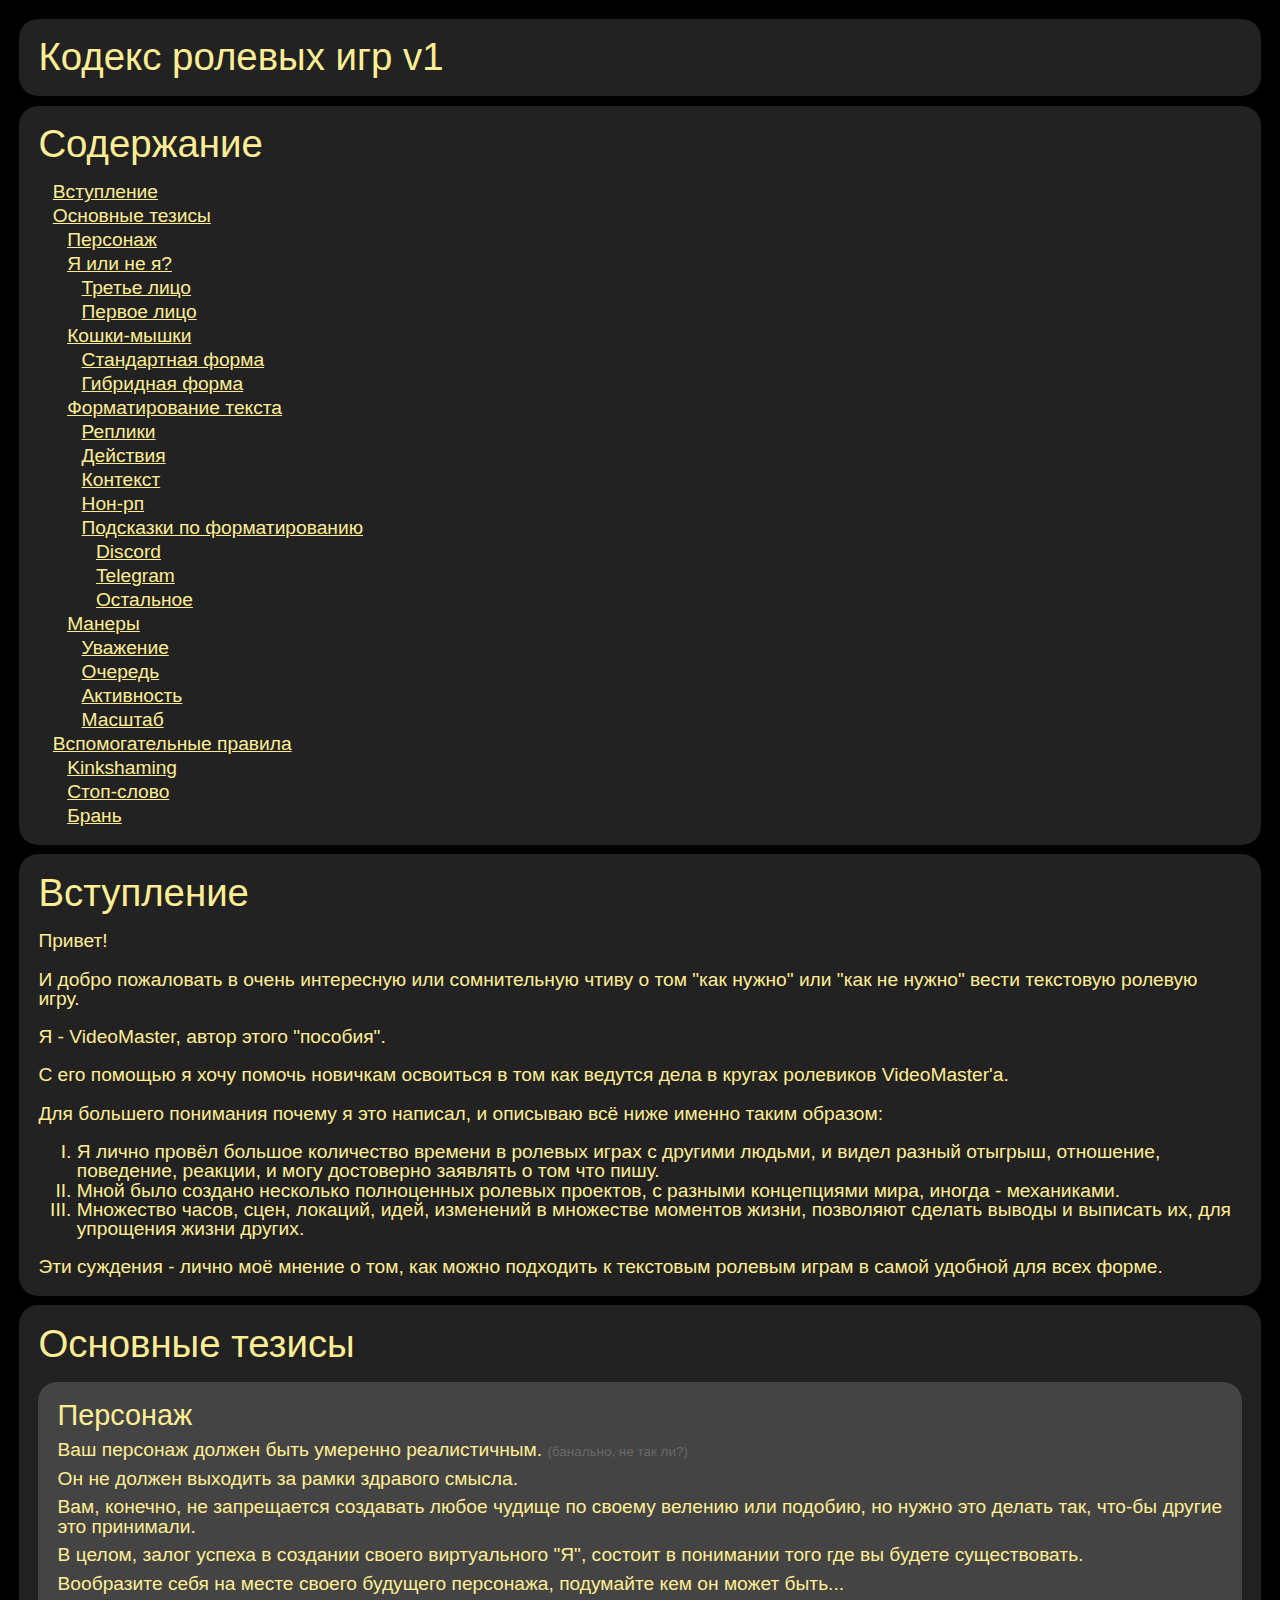
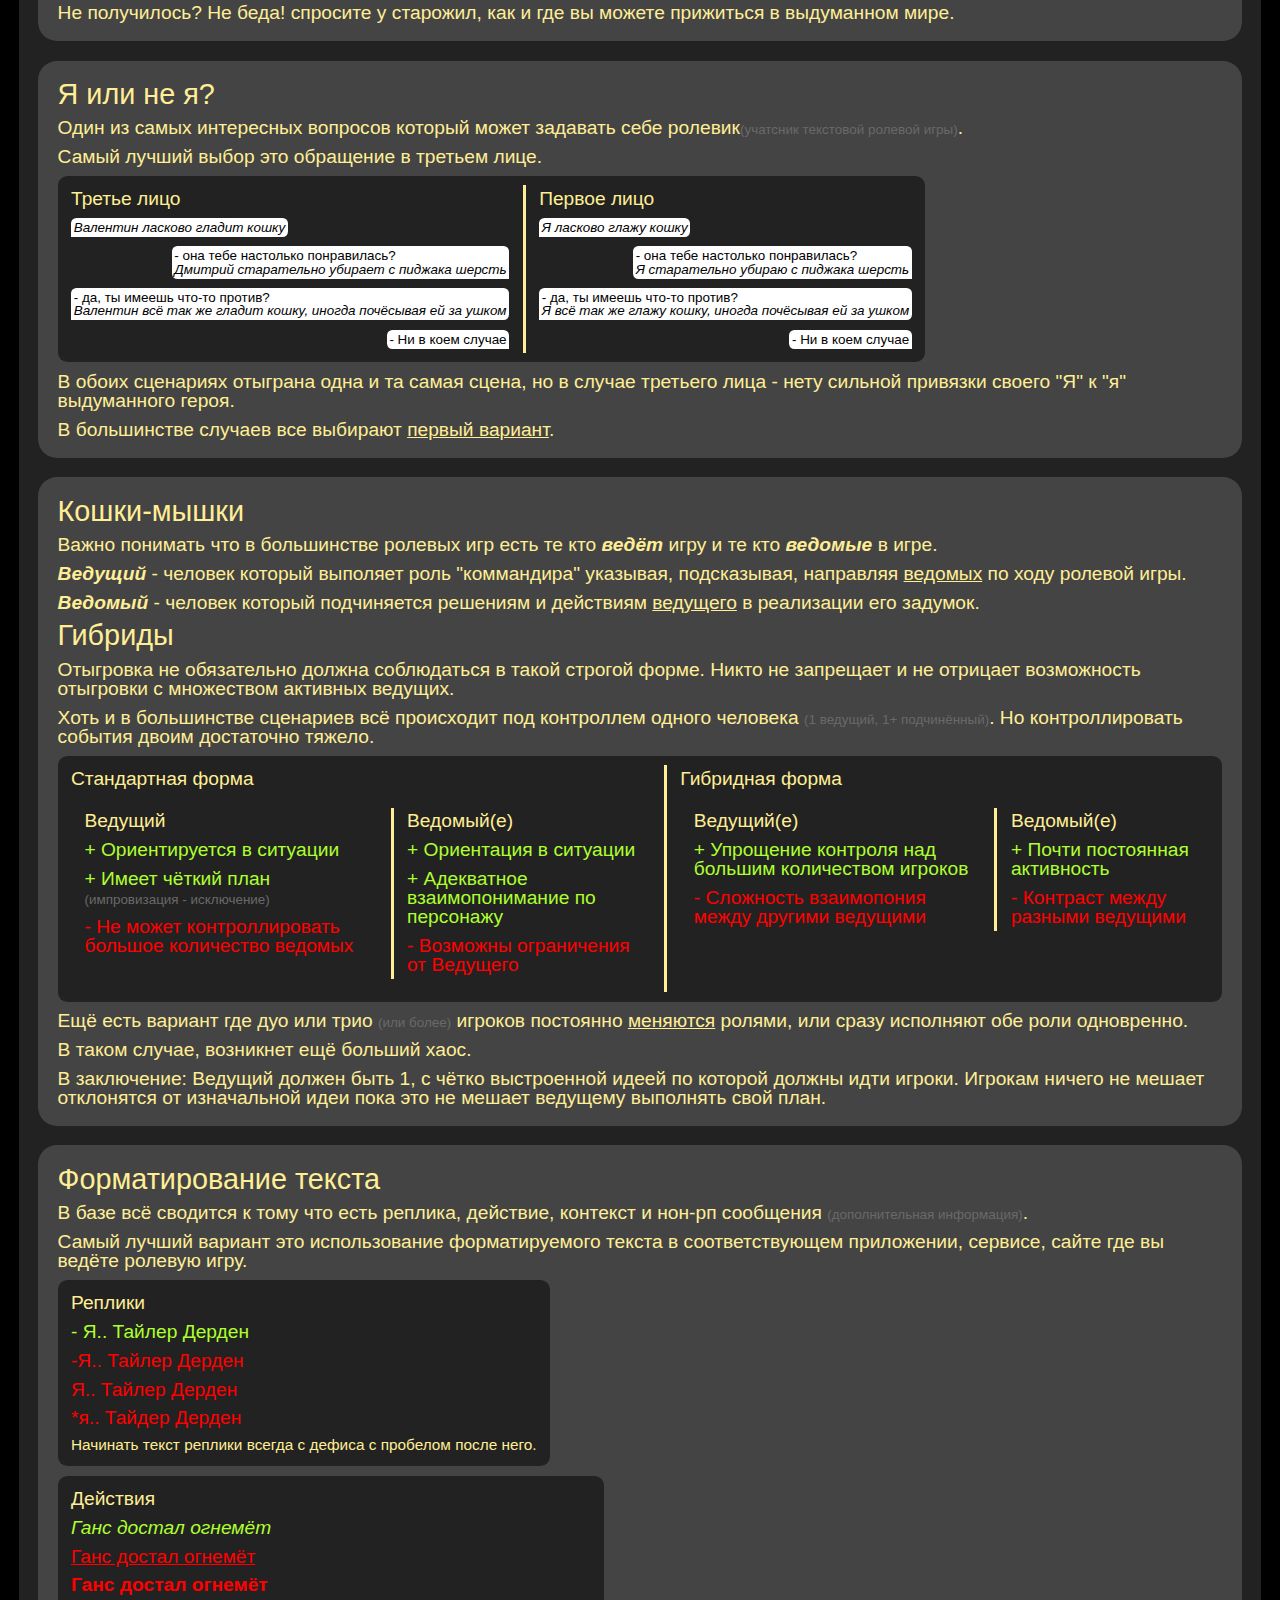
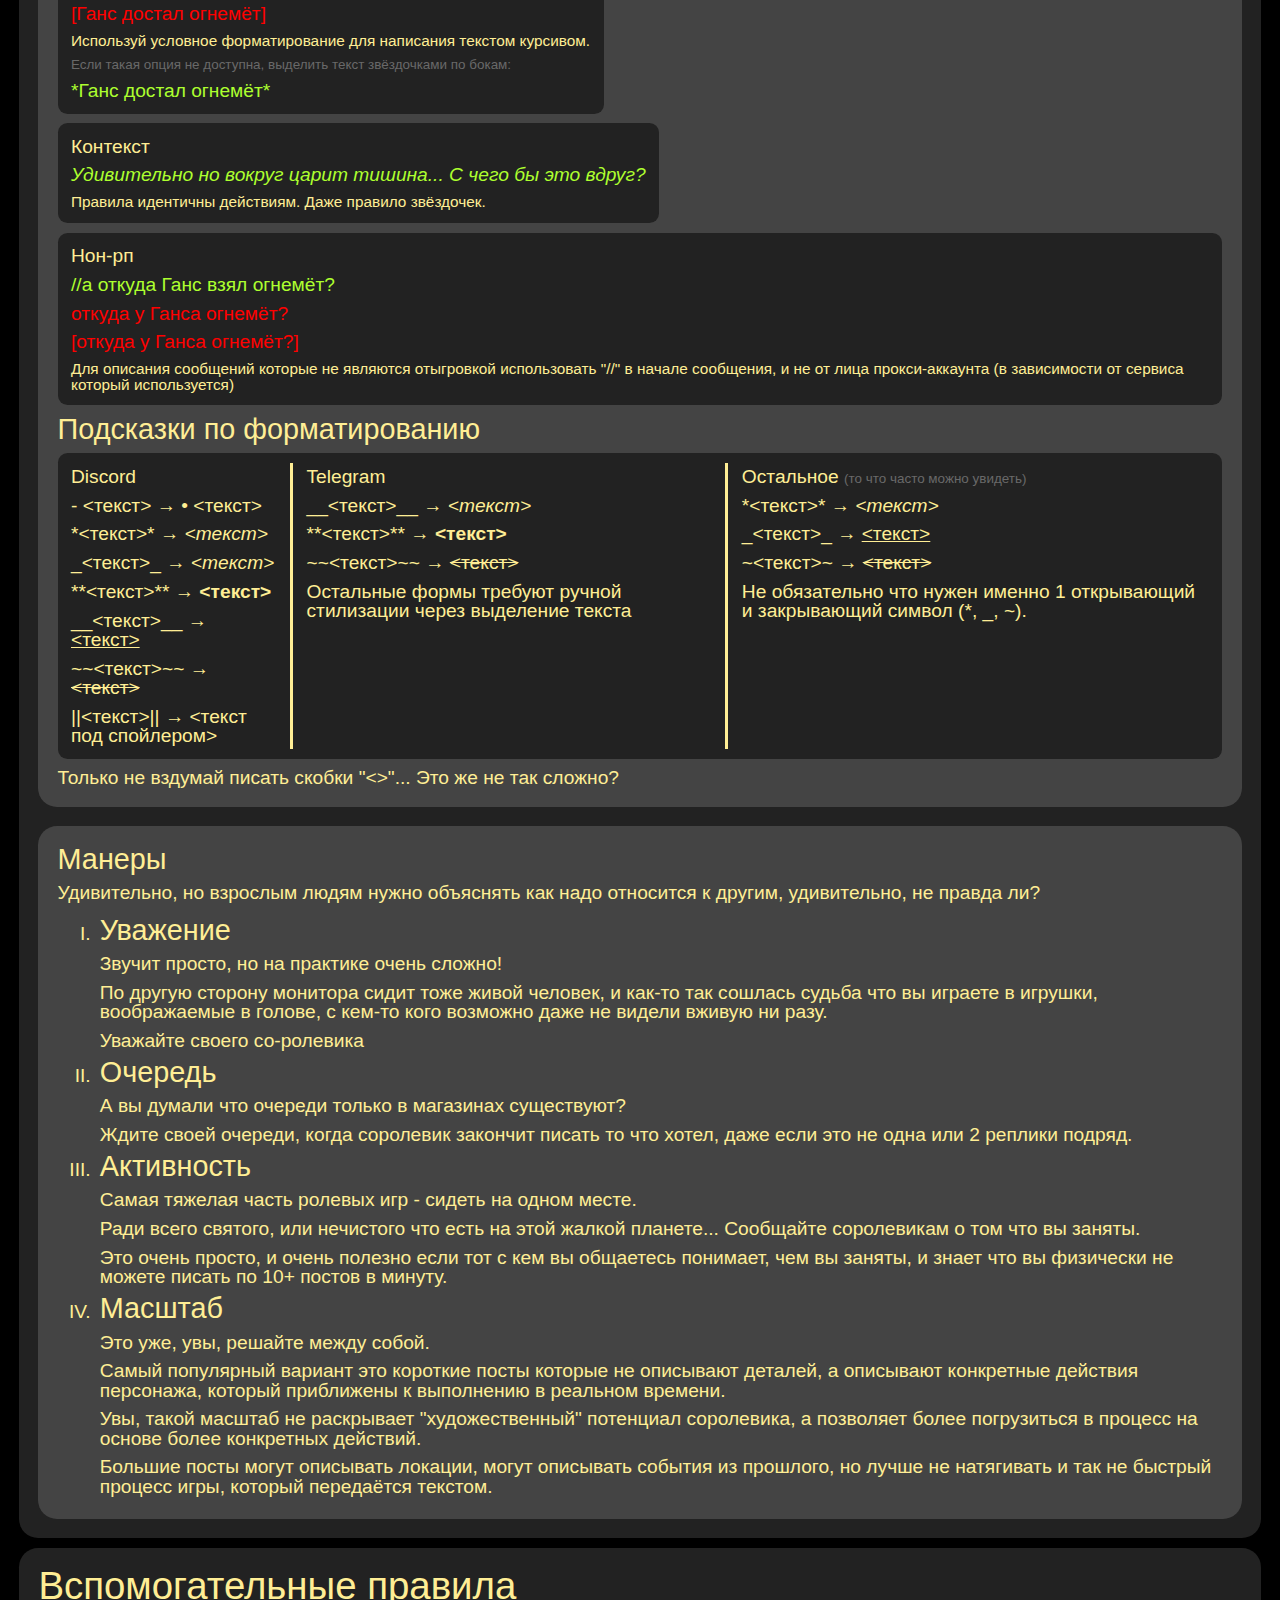
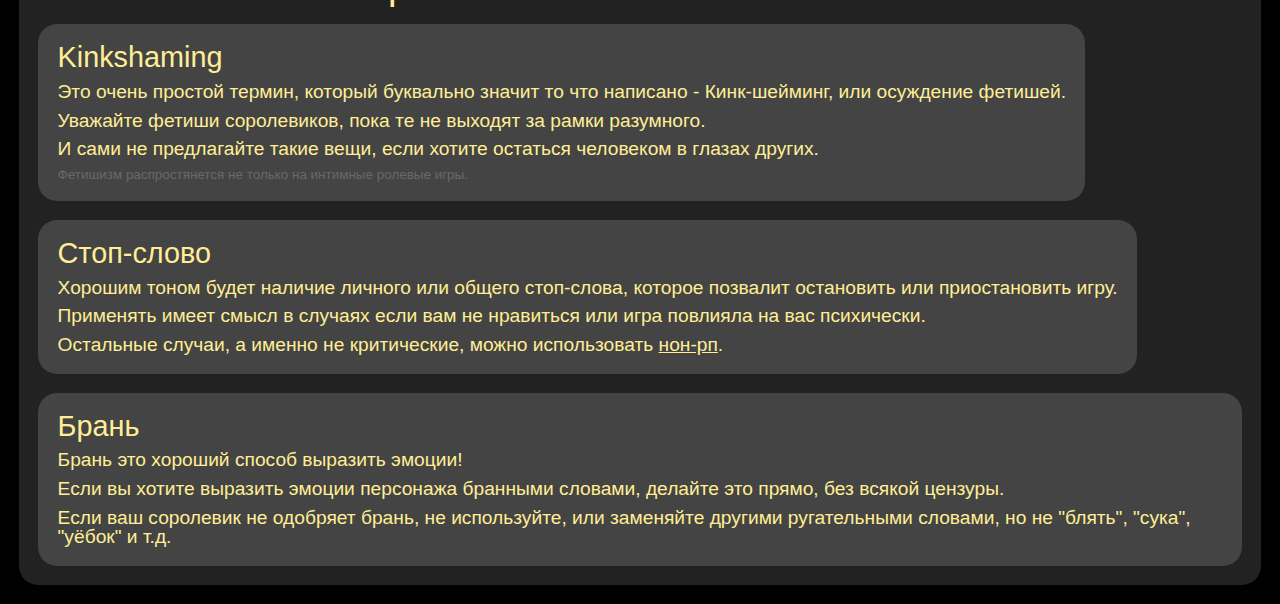
==== index.html @ e12f49da "lil" ====
<!DOCTYPE html>
<html lang="ru">

<head>
    <meta charset="UTF-8">
    <meta name="viewport" content="width=device-width, initial-scale=1.0">
    <title>Кодекс ролевика</title>
    <!-- nullify styles -->
    <style>
        html,
        body,
        div,
        span,
        applet,
        object,
        iframe,
        h1,
        h2,
        h3,
        h4,
        h5,
        h6,
        p,
        blockquote,
        pre,
        a,
        abbr,
        acronym,
        address,
        big,
        cite,
        code,
        del,
        dfn,
        em,
        img,
        ins,
        kbd,
        q,
        s,
        samp,
        small,
        strike,
        strong,
        sub,
        sup,
        tt,
        var,
        center,
        dl,
        dt,
        dd,
        ol,
        ul,
        li,
        fieldset,
        form,
        label,
        legend,
        table,
        caption,
        tbody,
        tfoot,
        thead,
        tr,
        th,
        td,
        article,
        aside,
        canvas,
        details,
        embed,
        figure,
        figcaption,
        footer,
        header,
        hgroup,
        menu,
        nav,
        output,
        ruby,
        section,
        summary,
        time,
        mark,
        audio,
        video {
            margin: 0;
            padding: 0;
            border: 0;
            font-size: 100%;
            font: inherit;
            vertical-align: baseline;
            scroll-margin-top: 1em;
        }

        article,
        aside,
        details,
        figcaption,
        figure,
        footer,
        header,
        hgroup,
        menu,
        nav,
        section {
            display: block;
        }

        html {
            height: 100%;
        }

        body {
            line-height: 1;
        }

        ol,
        ul {
            list-style: none;
        }

        blockquote,
        q {
            quotes: none;
        }

        blockquote:before,
        blockquote:after,
        q:before,
        q:after {
            content: '';
            content: none;
        }

        table {
            border-collapse: collapse;
            border-spacing: 0;
        }
    </style>

    <!-- main style -->
    <style>
        html {
            font-family: Arial, Helvetica, sans-serif;
            font-size: 1.2em;

            --color1: #000;
            --color2: #222;
            --color3: #444;

            --font-color: #ffee95;
            --font-hover: #f68b00;

            scroll-behavior: smooth;
        }

        body {
            display: flex;
            align-items: center;
            justify-content: center;
            flex-direction: column;

            background-color: var(--color1);
            color: var(--font-color);
            padding: 1em;
        }

        a {
            color: var(--font-color);
            transition: 0.1s;
            cursor: pointer;
            text-decoration: underline;
            width: fit-content;
        }

        a:hover {
            color: var(--font-hover);
            ;
        }

        h1 {
            font-size: 2em;
        }

        h2 {
            font-size: 1.5em;
        }

        .container {
            display: flex;
            flex-direction: column;
            gap: 0.5em;
        }

        .container>* {
            background-color: var(--color2);
            border-radius: 1em;
            padding: 1em;

            display: flex;
            flex-direction: column;
            gap: 1em;
        }

        .special-container {
            background-color: var(--color3);
            border-radius: 1em;
            padding: 1em;
            width: fit-content;

            display: flex;
            flex-direction: column;
            gap: 0.5em;
        }

        st {
            color: #696969;
            font-size: 0.7em;
        }

        .compare {
            display: flex;
            flex-direction: row;
            gap: 0.5em;

            background-color: var(--color2);
            padding: 0.5em;

            width: fit-content;
            border-radius: 0.5em;
        }

        .compare .splitter {
            background-color: #ffee95;
            min-width: 3px;
            flex: 1;
        }

        .compare .compare-block {
            display: flex;
            flex-direction: column;
            gap: 0.5em;
            padding: 0.2em;
            border-radius: 0.2em;
        }

        .scroll-target {
            animation: ping 1s forwards;
        }

        @keyframes ping {
            0% {
                outline: solid 2px transparent;
            }

            25% {
                outline: solid 2px var(--font-hover);
            }

            50% {
                outline: solid 2px transparent;
            }

            75% {
                outline: solid 2px var(--font-hover);
            }

            100% {
                outline: solid 2px transparent;
            }
        }

        .p {
            color: greenyellow;
        }

        .n {
            color: red;
        }

        .contained {
            display: flex;
            flex-direction: column;
            gap: 0.25em;
            padding-left: 0.75em;
        }
    </style>
    <script>
        function elemScroll(elemID) {
            const targetElement = document.querySelector("#" + elemID);

            if (!targetElement) {
                console.error("Элемент с ID " + elemID + " не найден.");
                return;
            }

            const rect = targetElement.getBoundingClientRect();
            const isInViewport = rect.top >= 0 && rect.left >= 0 && rect.bottom <= (window.innerHeight || document.documentElement.clientHeight) && rect.right <= (window.innerWidth || document.documentElement.clientWidth);

            if (!isInViewport) {
                targetElement.scrollIntoView({ behavior: "smooth", block: "start" });
            } else {
                targetElement.classList.add("scroll-target");
                setTimeout(() => {
                    targetElement.classList.remove("scroll-target");
                }, 1000);
            }

            let isScrolling;
            const onScroll = () => {
                clearTimeout(isScrolling);

                isScrolling = setTimeout(() => {
                    window.removeEventListener("scroll", onScroll);
                    targetElement.classList.add("scroll-target");

                    setTimeout(() => {
                        targetElement.classList.remove("scroll-target");
                    }, 1000);
                }, 150);
            };

            window.addEventListener("scroll", onScroll);
        }
    </script>
</head>

<body>
    <div class="container">
        <div>
            <h1>Кодекс ролевых игр v1</h1>
        </div>
        <div>
            <h1>Содержание</h1>
            <div class="contained">
                <a onclick="elemScroll('intro')">Вступление</a>
                <a onclick="elemScroll('main-thesises')">Основные тезисы</a>
                <div class="contained">
                    <a onclick="elemScroll('character')">Персонаж</a>
                    <a onclick="elemScroll('acting-person')">Я или не я?</a>
                    <div class="contained">
                        <a onclick="elemScroll('third-person')">Третье лицо</a>
                        <a onclick="elemScroll('first-person')">Первое лицо</a>
                    </div>
                    <a onclick="elemScroll('tom-n-jerry')">Кошки-мышки</a>
                    <div class="contained">
                        <a onclick="elemScroll('standart-storytelling')">Стандартная форма</a>
                        <a onclick="elemScroll('hybrid-storytelling')">Гибридная форма</a>
                    </div>
                    <a onclick="elemScroll('text-formatting')">Форматирование текста</a>
                    <div class="contained">
                        <a onclick="elemScroll('lines')">Реплики</a>
                        <a onclick="elemScroll('actions')">Действия</a>
                        <a onclick="elemScroll('context')">Контекст</a>
                        <a onclick="elemScroll('non-rp')">Нон-рп</a>
                        <a onclick="elemScroll('format-guide')">Подсказки по форматированию</a>
                        <div class="contained">
                            <a onclick="elemScroll('Discord')">Discord</a>
                            <a onclick="elemScroll('Telegram')">Telegram</a>
                            <a onclick="elemScroll('other')">Остальное</a>
                        </div>
                    </div>
                    <a onclick="elemScroll('manners')">Манеры</a>
                    <div class="contained">
                        <a onclick="elemScroll('respect')">Уважение</a>
                        <a onclick="elemScroll('queue')">Очередь</a>
                        <a onclick="elemScroll('activity')">Активность</a>
                        <a onclick="elemScroll('psize')">Масштаб</a>
                    </div>
                </div>
                <a onclick="elemScroll('additional-thesises')">Вспомогательные правила</a>
                <div class="contained">
                    <a onclick="elemScroll('kinkshaming')">Kinkshaming</a>
                    <a onclick="elemScroll('stopword')">Стоп-слово</a>
                    <a onclick="elemScroll('swearing')">Брань</a>
                </div>
            </div>
        </div>
        <div id="intro">
            <h1>Вступление</h1>
            <p>Привет!</p>
            <p>И добро пожаловать в очень интересную или сомнительную чтиву о том "как нужно" или "как не нужно" вести
                текстовую ролевую игру.</p>
            <p>Я - VideoMaster, автор этого "пособия".</p>
            <p>С его помощью я хочу помочь новичкам освоиться в том как ведутся дела в кругах ролевиков VideoMaster'а.
            </p>
            <p>Для большего понимания почему я это написал, и описываю всё ниже именно таким образом: </p>
            <ol style="list-style:upper-roman; padding-left: 2em;">
                <li>Я лично провёл большое количество времени в ролевых играх с другими людьми, и видел разный отыгрыш,
                    отношение, поведение, реакции, и могу достоверно заявлять о том что пишу.</li>
                <li>Мной было создано несколько полноценных ролевых проектов, с разными концепциями мира, иногда -
                    механиками.</li>
                <li>Множество часов, сцен, локаций, идей, изменений в множестве моментов жизни, позволяют сделать выводы
                    и выписать их, для упрощения жизни других.</li>
            </ol>
            <p>Эти суждения - лично моё мнение о том, как можно подходить к текстовым ролевым играм в самой удобной для
                всех форме.</p>
        </div>
        <div id="main-thesises">
            <h1>Основные тезисы</h1>
            <div class="special-container" id="character">
                <h2>Персонаж</h2>
                <p>Ваш персонаж должен быть умеренно реалистичным. <st>(банально, не так ли?)</st>
                </p>
                <p>Он не должен выходить за рамки здравого смысла.</p>
                <p>Вам, конечно, не запрещается создавать любое чудище по своему велению или подобию, но нужно это
                    делать так, что-бы другие это принимали.</p>
                <p>В целом, залог успеха в создании своего виртуального "Я", состоит в понимании того где вы будете
                    существовать.</p>
                <p>Вообразите себя на месте своего будущего персонажа, подумайте кем он может быть...</p>
                <p>Не получилось? Не беда! спросите у старожил, как и где вы можете прижиться в выдуманном мире.</p>
            </div>
            <div class="special-container" id="acting-person">
                <h2>Я или не я?</h2>
                <p>Один из самых интересных вопросов который может задавать себе ролевик<st>(учатсник текстовой ролевой
                        игры)</st>.</p>
                <p>Самый лучший выбор это обращение в третьем лице.</p>
                <div class="compare">
                    <div class="compare-block" id="third-person">
                        <div>Третье лицо</div>
                        <div class="list">
                            <div class="first"><i>Валентин ласково гладит кошку</i></div>
                            <div class="second">- она тебе настолько понравилась?<br><i>Дмитрий старательно убирает с
                                    пиджака шерсть</i></div>
                            <div class="first">- да, ты имеешь что-то против?<br><i>Валентин всё так же гладит кошку,
                                    иногда почёсывая ей за ушком</i></div>
                            <div class="second">- Ни в коем случае</div>
                        </div>
                    </div>
                    <div class="splitter"></div>
                    <div class="compare-block" id="first-person">
                        <div>Первое лицо</div>
                        <div class="list">
                            <div class="first"><i>Я ласково глажу кошку</i></div>
                            <div class="second">- она тебе настолько понравилась?<br><i>Я старательно убираю с пиджака
                                    шерсть</i></div>
                            <div class="first">- да, ты имеешь что-то против?<br><i>Я всё так же глажу кошку, иногда
                                    почёсывая ей за ушком</i></div>
                            <div class="second">- Ни в коем случае</div>
                        </div>
                    </div>

                    <style>
                        .first {
                            align-self: flex-start;
                            color: #000;
                            background-color: #fff;
                            padding: 0.2em;
                            border-radius: 0.4em;
                            border-bottom-left-radius: 0;
                        }

                        .second {
                            align-self: flex-end;
                            color: #000;
                            background-color: #fff;
                            padding: 0.2em;
                            border-radius: 0.4em;
                            border-bottom-right-radius: 0;
                        }

                        .list {
                            display: flex;
                            flex-direction: column;
                            align-items: center;
                            gap: 0.5em;
                        }

                        .list>* {
                            font-size: 0.7em;
                        }
                    </style>
                </div>
                <div>В обоих сценариях отыграна одна и та самая сцена, но в случае третьего лица - нету сильной привязки
                    своего "Я" к "я" выдуманного героя.</div>
                <div>В большинстве случаев все выбирают <a onclick="elemScroll('third-person')">первый вариант</a>.
                </div>
            </div>
            <div class="special-container" id="tom-n-jerry">
                <h2>Кошки-мышки</h2>
                <p>Важно понимать что в большинстве ролевых игр есть те кто <b><i>ведёт</i></b> игру и те кто
                    <b><i>ведомые</i></b> в игре.
                </p>
                <p><b><i>Ведущий</i></b> - человек который выполяет роль "коммандира" указывая, подсказывая, направляя
                    <u>ведомых</u> по ходу ролевой игры.
                </p>
                <p><b><i>Ведомый</i></b> - человек который подчиняется решениям и действиям <u>ведущего</u> в реализации
                    его задумок.</p>
                <h2>Гибриды</h2>
                <p>Отыгровка не обязательно должна соблюдаться в такой строгой форме. Никто не запрещает и не отрицает
                    возможность отыгровки с множеством активных ведущих.</p>
                <p>Хоть и в большинстве сценариев всё происходит под контроллем одного человека <st>(1 ведущий, 1+
                        подчинённый)</st>. Но контроллировать события двоим достаточно тяжело.</p>
                <div class="compare">
                    <div class="compare-block" id="standart-storytelling">
                        <div>Стандартная форма</div>
                        <div class="compare">
                            <div class="compare-block">
                                <div>Ведущий</div>
                                <p class="p">+ Ориентируется в ситуации</p>
                                <p class="p">+ Имеет чёткий план<br>
                                    <st>(импровизация - исключение)</st>
                                </p>
                                <p class="n">- Не может контроллировать большое количество ведомых</p>
                            </div>
                            <div class="splitter"></div>
                            <div class="compare-block">
                                <div>Ведомый(е)</div>
                                <p class="p">+ Ориентация в ситуации</p>
                                <p class="p">+ Адекватное взаимопонимание по персонажу</p>
                                <p class="n">- Возможны ограничения от Ведущего</p>
                            </div>
                        </div>
                    </div>
                    <div class="splitter"></div>
                    <div class="compare-block" id="hybrid-storytelling">
                        <div>Гибридная форма</div>
                        <div class="compare">
                            <div class="compare-block">
                                <div>Ведущий(e)</div>
                                <p class="p">+ Упрощение контроля над большим количеством игроков</p>
                                <p class="n">- Сложность взаимопония между другими ведущими</p>
                            </div>
                            <div class="splitter"></div>
                            <div class="compare-block">
                                <div>Ведомый(е)</div>
                                <p class="p">+ Почти постоянная активность</p>
                                <p class="n">- Контраст между разными ведущими</p>
                            </div>
                        </div>
                    </div>
                </div>
                <p>Ещё есть вариант где дуо или трио <st>(или более)</st> игроков постоянно <a
                        onclick="elemScroll('hybrid-storytelling')">меняются</a> ролями, или сразу
                    исполняют обе роли одновренно.</p>
                <p>В таком случае, возникнет ещё больший хаос.</p>
                <p>В заключение: Ведущий должен быть 1, с чётко выстроенной идеей по которой должны идти игроки. Игрокам
                    ничего не мешает отклонятся от изначальной идеи пока это не мешает ведущему выполнять свой план.</p>
            </div>
            <div class="special-container" id="text-formatting">
                <h2>Форматирование текста</h2>
                <p>В базе всё сводится к тому что есть реплика, действие, контекст и нон-рп сообщения <st>
                        (дополнительная информация)</st>.</p>
                <p>Самый лучший вариант это использование форматируемого текста в соответствующем приложении, сервисе,
                    сайте где вы ведёте ролевую игру.</p>
                <div class="compare" id="lines">
                    <div class="compare-block">
                        <div>Реплики</div>
                        <p class="p">- Я.. Тайлер Дерден</p>
                        <p class="n">-Я.. Тайлер Дерден</p>
                        <p class="n">Я.. Тайлер Дерден</p>
                        <p class="n">*я.. Тайдер Дерден</p>
                        <p style="font-size: 0.8em;">Начинать текст реплики всегда с дефиса с пробелом после него.</p>
                    </div>
                </div>
                <div class="compare" id="actions">
                    <div class="compare-block">
                        <div>Действия</div>
                        <p class="p"><i>Ганс достал огнемёт</i></p>
                        <p class="n"><u>Ганс достал огнемёт</u></p>
                        <p class="n"><b>Ганс достал огнемёт</b></p>
                        <p class="n">[Ганс достал огнемёт]</p>
                        <p style="font-size: 0.8em;">Используй условное форматирование для написания текстом курсивом.
                        </p>
                        <st>Если такая опция не доступна, выделить текст звёздочками по бокам:</st>
                        <p class="p">*Ганс достал огнемёт*</p>
                    </div>
                </div>
                <div class="compare" id="context">
                    <div class="compare-block">
                        <div>Контекст</div>
                        <p class="p"><i>Удивительно но вокруг царит тишина... С чего бы это вдруг?</i></p>
                        <p style="font-size: 0.8em;">Правила идентичны действиям. Даже правило звёздочек.</p>
                    </div>
                </div>
                <div class="compare" id="non-rp">
                    <div class="compare-block">
                        <div>Нон-рп</div>
                        <p class="p">//а откуда Ганс взял огнемёт?</p>
                        <p class="n">откуда у Ганса огнемёт?</p>
                        <p class="n">[откуда у Ганса огнемёт?]</p>
                        <p style="font-size: 0.8em;">Для описания сообщений которые не являются отыгровкой использовать
                            "//" в начале сообщения, и не от лица прокси-аккаунта (в зависимости от сервиса который
                            используется)</p>
                    </div>
                </div>
                <div style="display: flex; flex-direction: column; gap: 0.5em;" id="format-guide">
                    <h2>Подсказки по форматированию</h2>
                    <div class="compare">
                        <div class="compare-block" id="Discord">
                            <div>Discord</div>
                            <div>- &lt;текст&gt; → • &lt;текст&gt;</div>
                            <div>*&lt;текст&gt;* → <i>&lt;текст&gt;</i></div>
                            <div>_&lt;текст&gt;_ → <i>&lt;текст&gt;</i></div>
                            <div>**&lt;текст&gt;** → <b>&lt;текст&gt;</b></div>
                            <div>__&lt;текст&gt;__ → <u>&lt;текст&gt;</u></div>
                            <div>~~&lt;текст&gt;~~ → <s>&lt;текст&gt;</s></div>
                            <div>||&lt;текст&gt;|| → &lt;текст под спойлером&gt;</div>
                        </div>
                        <div class="splitter"></div>
                        <div class="compare-block" id="Telegram">
                            <div>Telegram</div>
                            <div>__&lt;текст&gt;__ → <i>&lt;текст&gt;</i></div>
                            <div>**&lt;текст&gt;** → <b>&lt;текст&gt;</b></div>
                            <div>~~&lt;текст&gt;~~ → <s>&lt;текст&gt;</s></div>
                            <div>Остальные формы требуют ручной стилизации через выделение текста</div>
                        </div>
                        <div class="splitter"></div>
                        <div class="compare-block" id="other">
                            <div>Остальное <st>(то что часто можно увидеть)</st>
                            </div>
                            <div>*&lt;текст&gt;* → <i>&lt;текст&gt;</i></div>
                            <div>_&lt;текст&gt;_ → <u>&lt;текст&gt;</u></div>
                            <div>~&lt;текст&gt;~ → <s>&lt;текст&gt;</s></div>
                            <div>Не обязательно что нужен именно 1 открывающий и закрывающий символ (*, _, ~).</div>
                        </div>
                    </div>
                    <p>Только не вздумай писать скобки "&lt;&gt;"... Это же не так сложно?</p>
                </div>
            </div>
            <div class="special-container" id="manners">
                <h2>Манеры</h2>
                <p>Удивительно, но взрослым людям нужно объяснять как надо относится к другим, удивительно, не правда
                    ли?</p>
                <ul style="list-style:upper-roman; padding-left: 2em;">
                    <li>
                        <div style="display: flex; flex-direction: column; gap: 0.5em; padding: 0.2em; border-radius: 0.2em;" id="respect">
                            <h2>Уважение</h2>
                            <p>Звучит просто, но на практике очень сложно!</p>
                            <p>По другую сторону монитора сидит тоже живой человек, и как-то так сошлась судьба что вы
                                играете в игрушки, воображаемые в голове, с кем-то кого возможно даже не видели вживую
                                ни
                                разу.</p>
                            <p>Уважайте своего со-ролевика</p>
                        </div>
                    </li>
                    <li>
                        <div style="display: flex; flex-direction: column; gap: 0.5em; padding: 0.2em; border-radius: 0.2em;" id="queue">
                            <h2>Очередь</h2>
                            <p>А вы думали что очереди только в магазинах существуют?</p>
                            <p>Ждите своей очереди, когда соролевик закончит писать то что хотел, даже если это не одна
                                или 2 реплики подряд.</p>
                        </div>
                    </li>
                    <li>
                        <div style="display: flex; flex-direction: column; gap: 0.5em; padding: 0.2em; border-radius: 0.2em;" id="activity">
                            <h2>Активность</h2>
                            <p>Самая тяжелая часть ролевых игр - сидеть на одном месте.</p>
                            <p>Ради всего святого, или нечистого что есть на этой жалкой планете... Сообщайте
                                соролевикам о том что вы заняты.</p>
                            <p>Это очень просто, и очень полезно если тот с кем вы общаетесь понимает, чем вы заняты, и
                                знает что вы физически не можете писать по 10+ постов в минуту.</p>
                        </div>
                    </li>
                    <li>
                        <div style="display: flex; flex-direction: column; gap: 0.5em; padding: 0.2em; border-radius: 0.2em;" id="psize">
                            <h2>Масштаб</h2>
                            <p>Это уже, увы, решайте между собой.</p>
                            <p>Самый популярный вариант это короткие посты которые не описывают деталей, а описывают
                                конкретные действия персонажа, который приближены к выполнению в реальном времени.</p>
                            <p>Увы, такой масштаб не раскрывает "художественный" потенциал соролевика, а позволяет более
                                погрузиться в процесс на основе более конкретных действий.</p>
                            <p>Большие посты могут описывать локации, могут описывать события из прошлого, но лучше не
                                натягивать и так не быстрый процесс игры, который передаётся текстом.</p>
                        </div>
                    </li>
                </ul>
            </div>
        </div>
        <div id="additional-thesises">
            <h1>Вспомогательные правила</h1>
            <div class="special-container" id="kinkshaming">
                <h2>Kinkshaming</h2>
                <p>Это очень простой термин, который буквально значит то что написано - Кинк-шейминг, или осуждение
                    фетишей.</p>
                <p>Уважайте фетиши соролевиков, пока те не выходят за рамки разумного.</p>
                <p>И сами не предлагайте такие вещи, если хотите остаться человеком в глазах других.</p>
                <st>Фетишизм распростянется не только на интимные ролевые игры.</st>
            </div>
            <div class="special-container" id="stopword">
                <h2>Стоп-слово</h2>
                <p>Хорошим тоном будет наличие личного или общего стоп-слова, которое позвалит остановить или приостановить игру.</p>
                <p>Применять имеет смысл в случаях если вам не нравиться или игра повлияла на вас психически.</p>
                <p>Остальные случаи, а именно не критические, можно использовать <a onclick="elemScroll('non-rp')">нон-рп</a>.</p>
            </div>
            <div class="special-container" id="swearing">
                <h2>Брань</h2>
                <p>Брань это хороший способ выразить эмоции!</p>
                <p>Если вы хотите выразить эмоции персонажа бранными словами, делайте это прямо, без всякой цензуры.</p>
                <p>Если ваш соролевик не одобряет брань, не используйте, или заменяйте другими ругательными словами, но не "блять", "сука", "уёбок" и т.д.</p>
            </div>
        </div>
    </div>

</body>

</html>
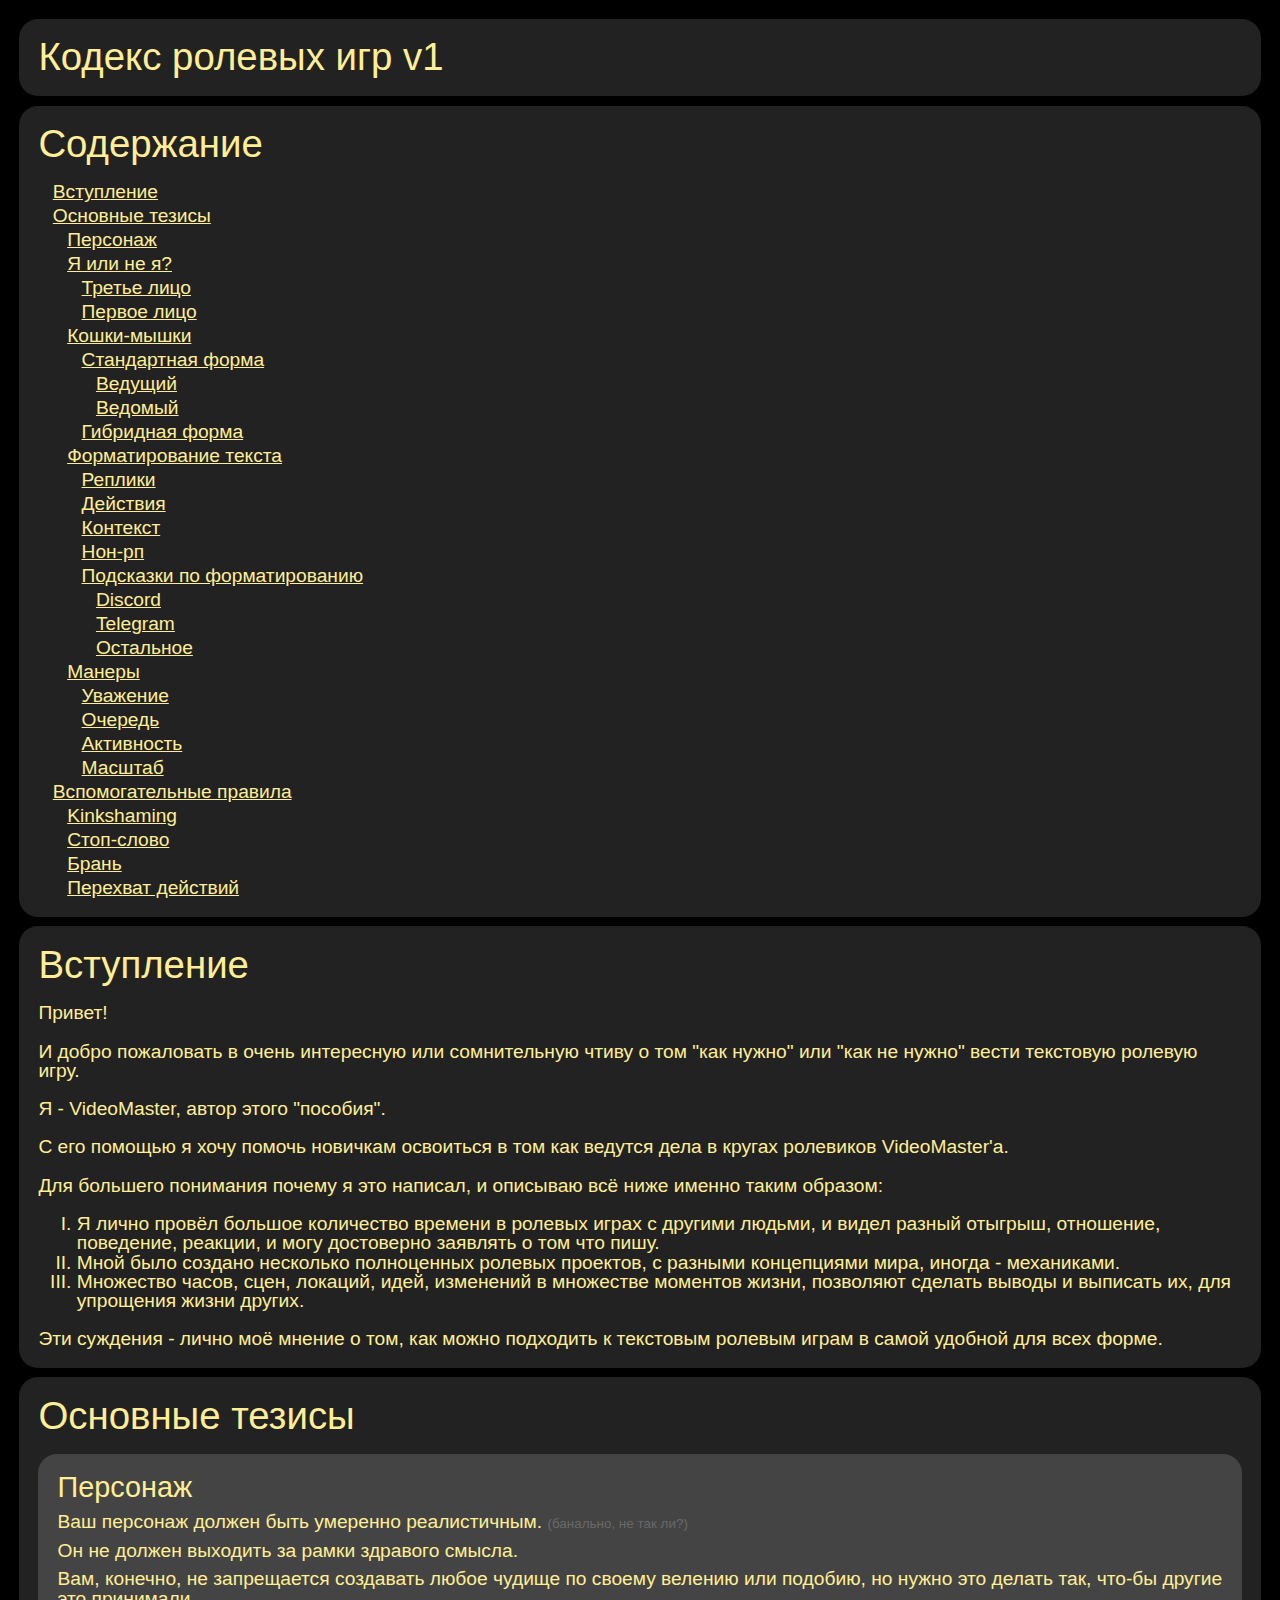
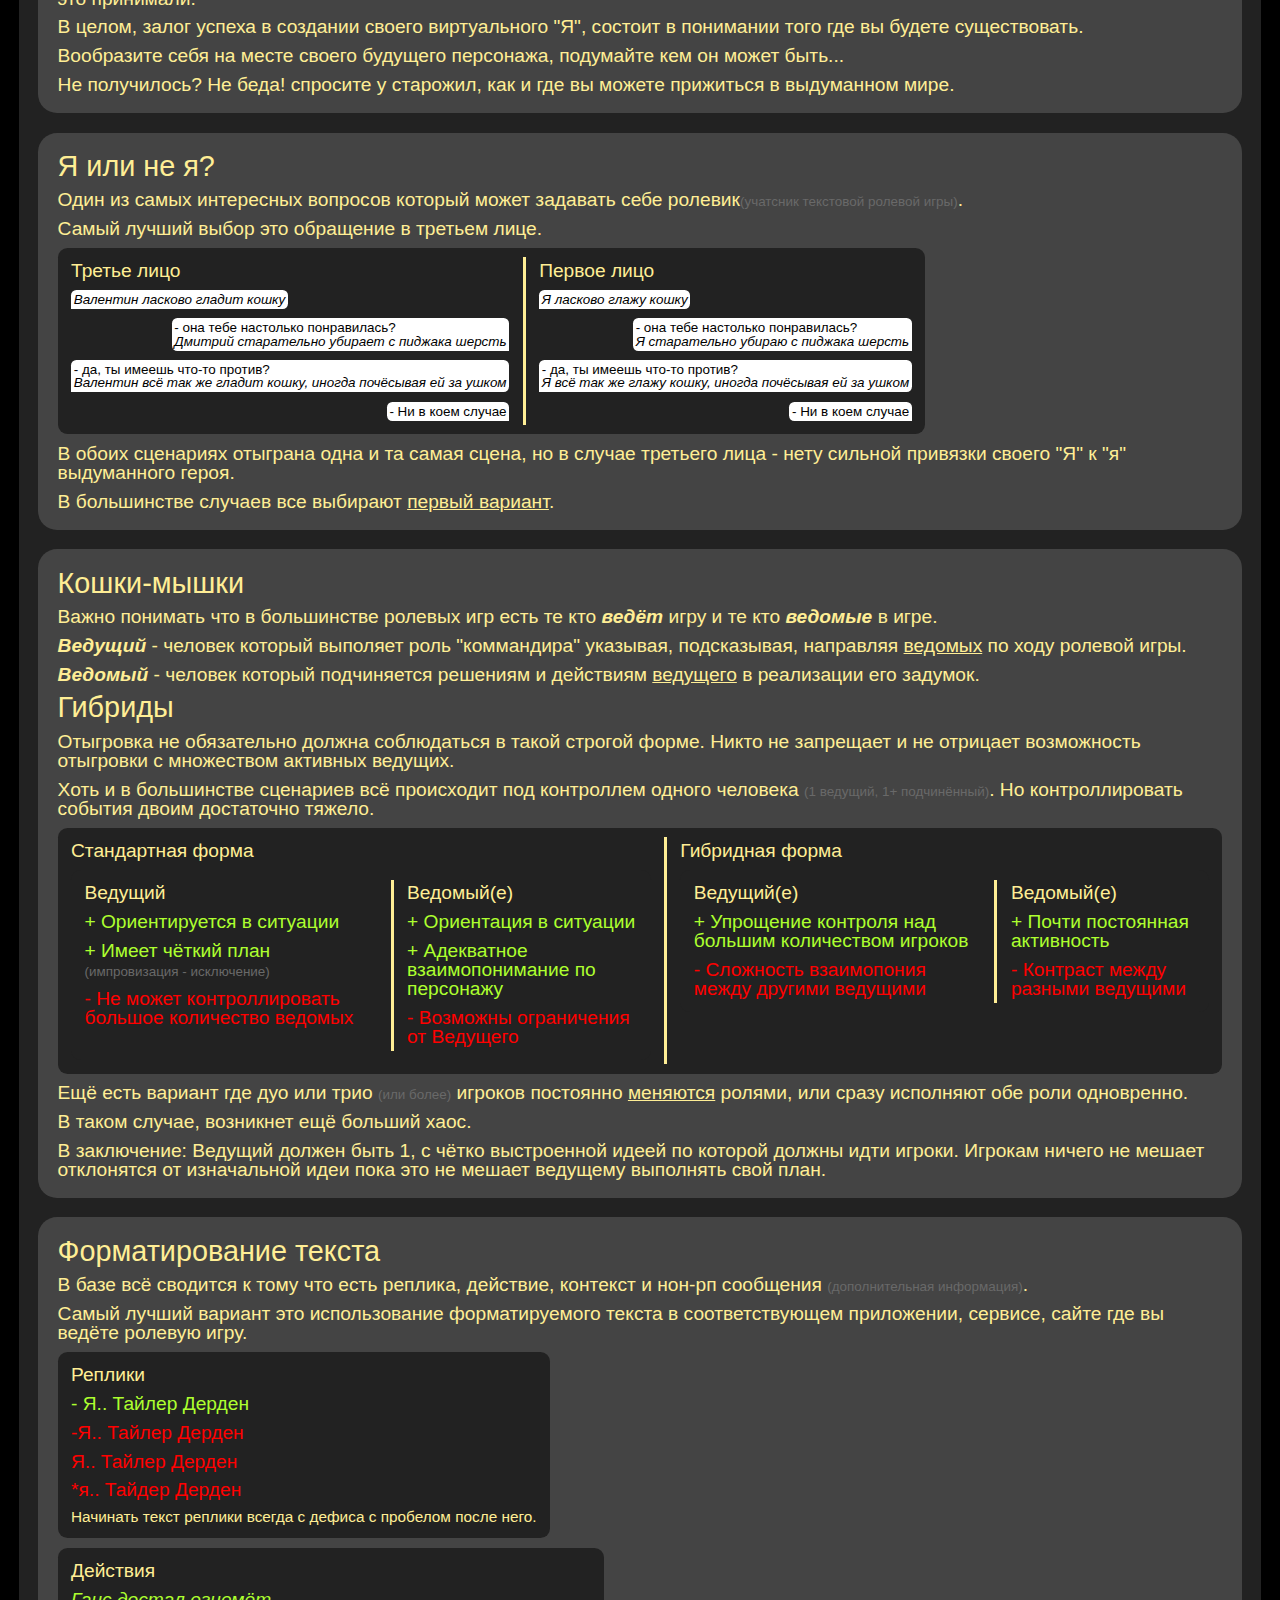
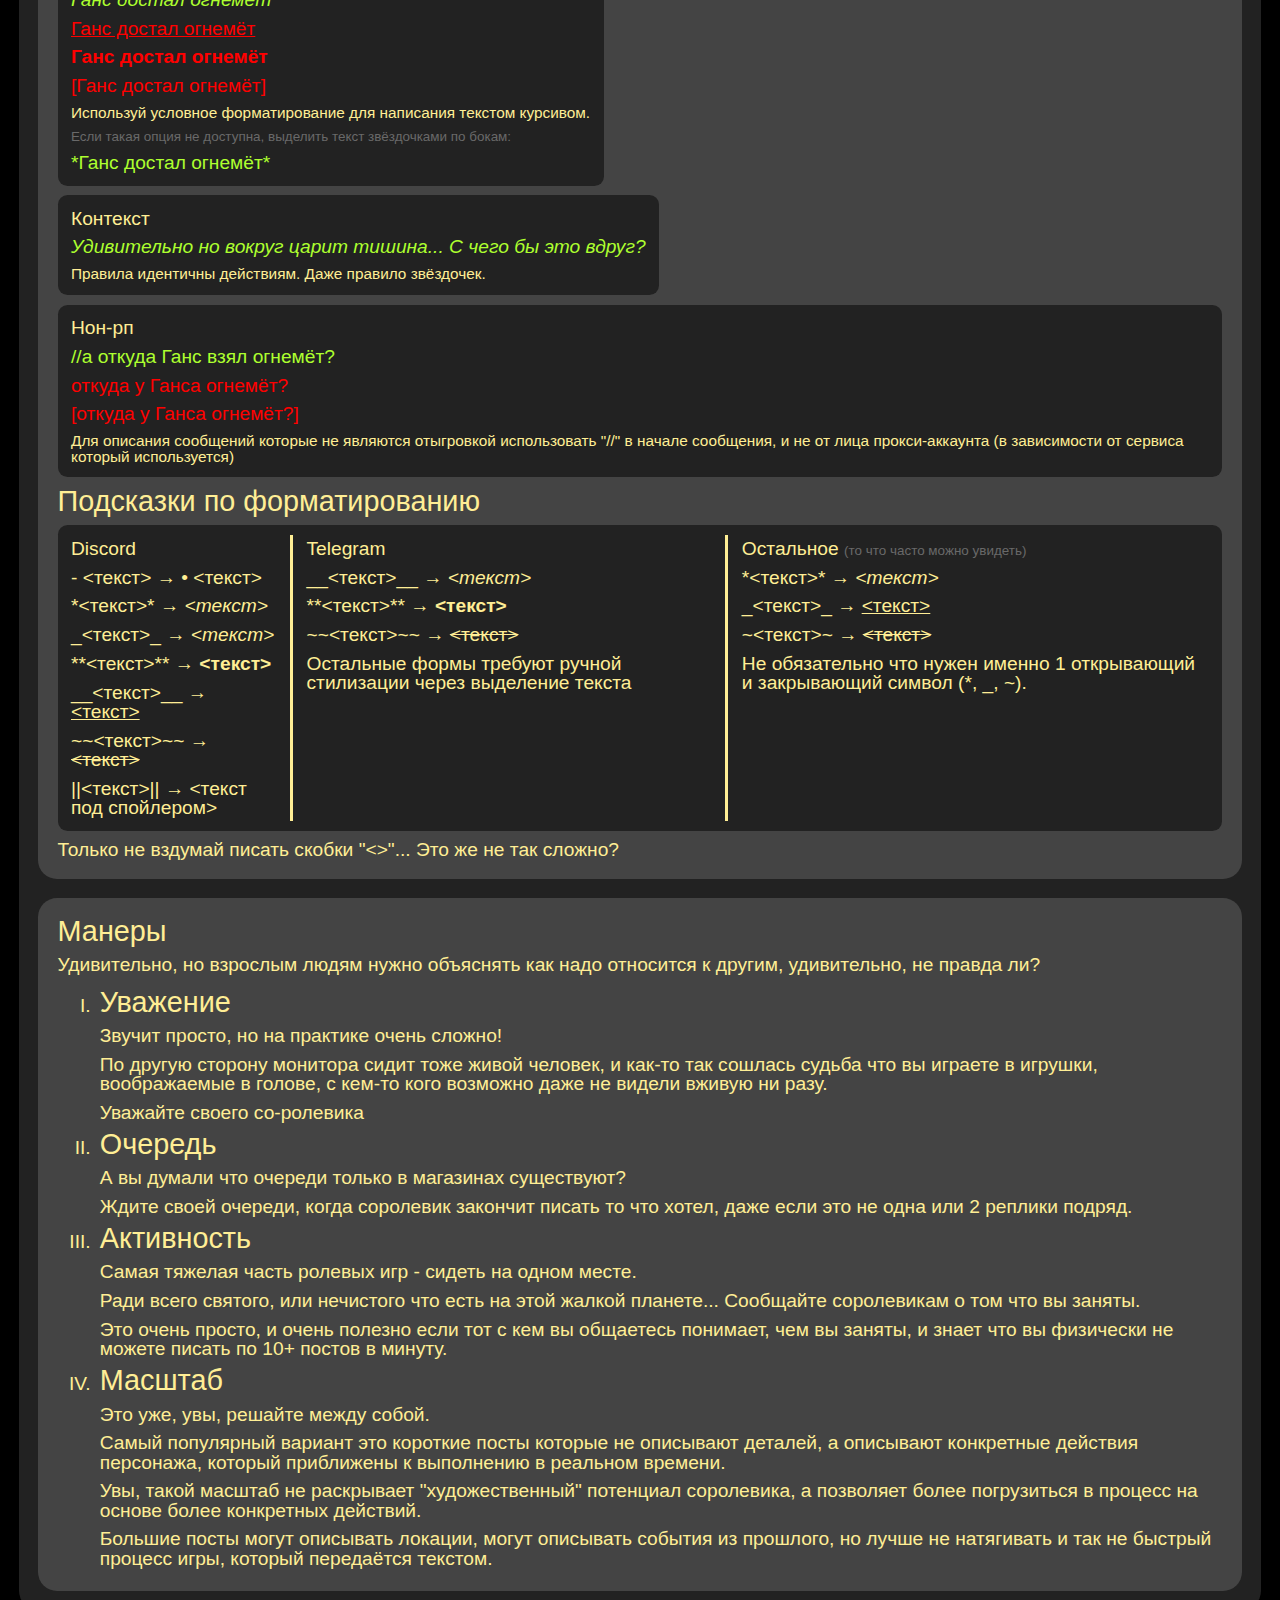
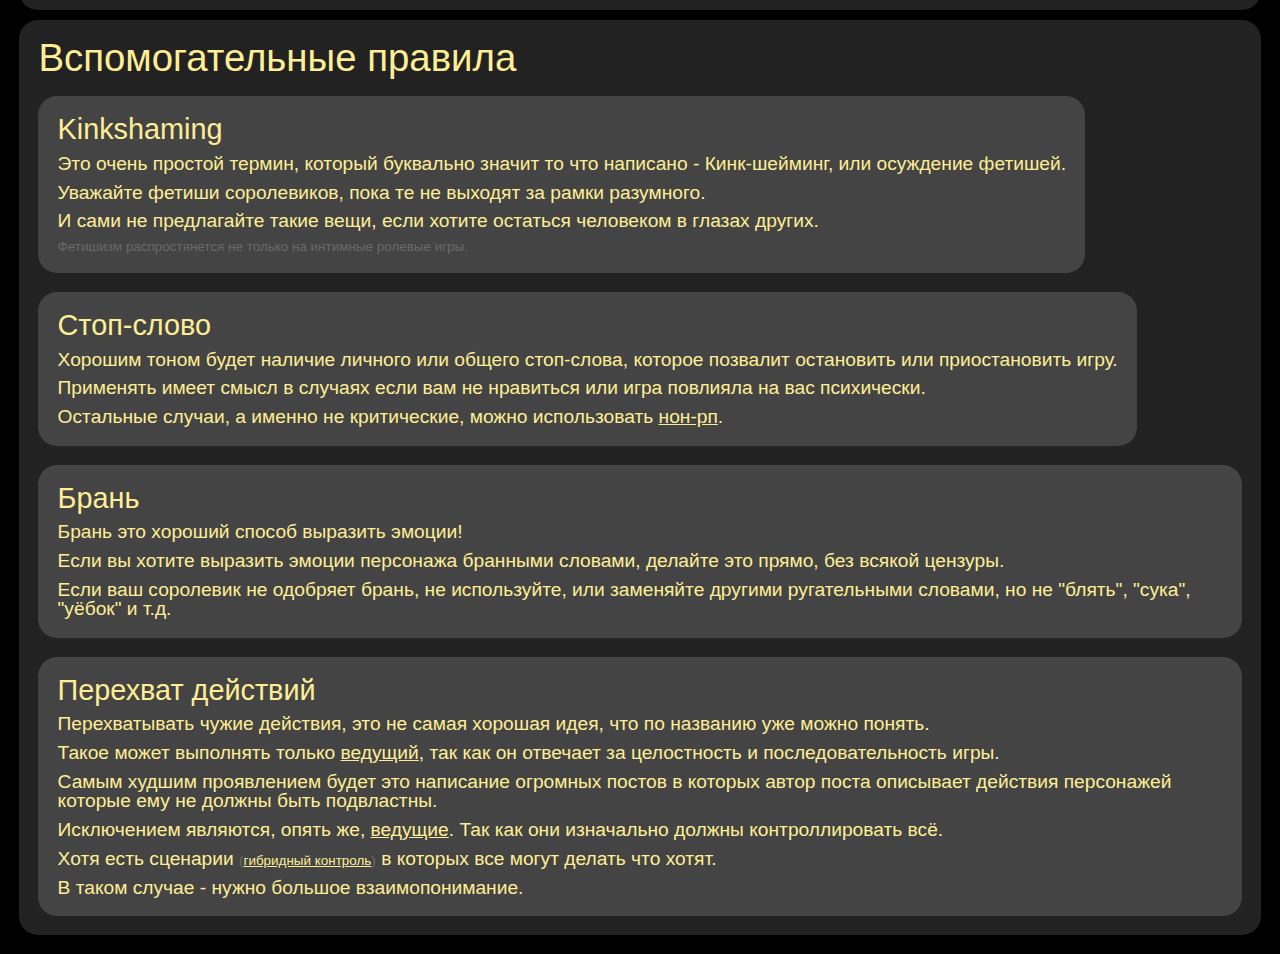
==== commit a46e33bf: "overrides" ====
--- a/index.html
+++ b/index.html
@@ -347,6 +347,10 @@
                     <a onclick="elemScroll('tom-n-jerry')">Кошки-мышки</a>
                     <div class="contained">
                         <a onclick="elemScroll('standart-storytelling')">Стандартная форма</a>
+                        <div class="contained">
+                            <a onclick="elemScroll('leader')">Ведущий</a>
+                            <a onclick="elemScroll('wingman')">Ведомый</a>
+                        </div>
                         <a onclick="elemScroll('hybrid-storytelling')">Гибридная форма</a>
                     </div>
                     <a onclick="elemScroll('text-formatting')">Форматирование текста</a>
@@ -375,6 +379,7 @@
                     <a onclick="elemScroll('kinkshaming')">Kinkshaming</a>
                     <a onclick="elemScroll('stopword')">Стоп-слово</a>
                     <a onclick="elemScroll('swearing')">Брань</a>
+                    <a onclick="elemScroll('action-override')">Перехват действий</a>
                 </div>
             </div>
         </div>
@@ -497,7 +502,7 @@
                     <div class="compare-block" id="standart-storytelling">
                         <div>Стандартная форма</div>
                         <div class="compare">
-                            <div class="compare-block">
+                            <div class="compare-block" id="leader">
                                 <div>Ведущий</div>
                                 <p class="p">+ Ориентируется в ситуации</p>
                                 <p class="p">+ Имеет чёткий план<br>
@@ -506,7 +511,7 @@
                                 <p class="n">- Не может контроллировать большое количество ведомых</p>
                             </div>
                             <div class="splitter"></div>
-                            <div class="compare-block">
+                            <div class="compare-block" id="wingman">
                                 <div>Ведомый(е)</div>
                                 <p class="p">+ Ориентация в ситуации</p>
                                 <p class="p">+ Адекватное взаимопонимание по персонажу</p>
@@ -626,7 +631,8 @@
                     ли?</p>
                 <ul style="list-style:upper-roman; padding-left: 2em;">
                     <li>
-                        <div style="display: flex; flex-direction: column; gap: 0.5em; padding: 0.2em; border-radius: 0.2em;" id="respect">
+                        <div style="display: flex; flex-direction: column; gap: 0.5em; padding: 0.2em; border-radius: 0.2em;"
+                            id="respect">
                             <h2>Уважение</h2>
                             <p>Звучит просто, но на практике очень сложно!</p>
                             <p>По другую сторону монитора сидит тоже живой человек, и как-то так сошлась судьба что вы
@@ -637,7 +643,8 @@
                         </div>
                     </li>
                     <li>
-                        <div style="display: flex; flex-direction: column; gap: 0.5em; padding: 0.2em; border-radius: 0.2em;" id="queue">
+                        <div style="display: flex; flex-direction: column; gap: 0.5em; padding: 0.2em; border-radius: 0.2em;"
+                            id="queue">
                             <h2>Очередь</h2>
                             <p>А вы думали что очереди только в магазинах существуют?</p>
                             <p>Ждите своей очереди, когда соролевик закончит писать то что хотел, даже если это не одна
@@ -645,7 +652,8 @@
                         </div>
                     </li>
                     <li>
-                        <div style="display: flex; flex-direction: column; gap: 0.5em; padding: 0.2em; border-radius: 0.2em;" id="activity">
+                        <div style="display: flex; flex-direction: column; gap: 0.5em; padding: 0.2em; border-radius: 0.2em;"
+                            id="activity">
                             <h2>Активность</h2>
                             <p>Самая тяжелая часть ролевых игр - сидеть на одном месте.</p>
                             <p>Ради всего святого, или нечистого что есть на этой жалкой планете... Сообщайте
@@ -655,7 +663,8 @@
                         </div>
                     </li>
                     <li>
-                        <div style="display: flex; flex-direction: column; gap: 0.5em; padding: 0.2em; border-radius: 0.2em;" id="psize">
+                        <div style="display: flex; flex-direction: column; gap: 0.5em; padding: 0.2em; border-radius: 0.2em;"
+                            id="psize">
                             <h2>Масштаб</h2>
                             <p>Это уже, увы, решайте между собой.</p>
                             <p>Самый популярный вариант это короткие посты которые не описывают деталей, а описывают
@@ -681,15 +690,29 @@
             </div>
             <div class="special-container" id="stopword">
                 <h2>Стоп-слово</h2>
-                <p>Хорошим тоном будет наличие личного или общего стоп-слова, которое позвалит остановить или приостановить игру.</p>
+                <p>Хорошим тоном будет наличие личного или общего стоп-слова, которое позвалит остановить или
+                    приостановить игру.</p>
                 <p>Применять имеет смысл в случаях если вам не нравиться или игра повлияла на вас психически.</p>
-                <p>Остальные случаи, а именно не критические, можно использовать <a onclick="elemScroll('non-rp')">нон-рп</a>.</p>
+                <p>Остальные случаи, а именно не критические, можно использовать <a
+                        onclick="elemScroll('non-rp')">нон-рп</a>.</p>
             </div>
             <div class="special-container" id="swearing">
                 <h2>Брань</h2>
                 <p>Брань это хороший способ выразить эмоции!</p>
                 <p>Если вы хотите выразить эмоции персонажа бранными словами, делайте это прямо, без всякой цензуры.</p>
-                <p>Если ваш соролевик не одобряет брань, не используйте, или заменяйте другими ругательными словами, но не "блять", "сука", "уёбок" и т.д.</p>
+                <p>Если ваш соролевик не одобряет брань, не используйте, или заменяйте другими ругательными словами, но
+                    не "блять", "сука", "уёбок" и т.д.</p>
+            </div>
+            <div class="special-container" id="action-override">
+                <h2>Перехват действий</h2>
+                <p>Перехватывать чужие действия, это не самая хорошая идея, что по названию уже можно понять.</p>
+                <p>Такое может выполнять только <a onclick="elemScroll('leader')">ведущий</a>, так как он отвечает за
+                    целостность и последовательность игры.</p>
+                <p>Самым худшим проявлением будет это написание огромных постов в которых автор поста описывает действия
+                    персонажей которые ему не должны быть подвластны.</p>
+                <p>Исключением являются, опять же, <a onclick="elemScroll('leader')">ведущие</a>. Так как они изначально должны контроллировать всё.</p>
+                <p>Хотя есть сценарии <st>(<a onclick="elemScroll('hybrid-storytelling')">гибридный контроль</a>)</st> в которых все могут делать что хотят.</p>
+                <p>В таком случае - нужно большое взаимопонимание.</p>
             </div>
         </div>
     </div>
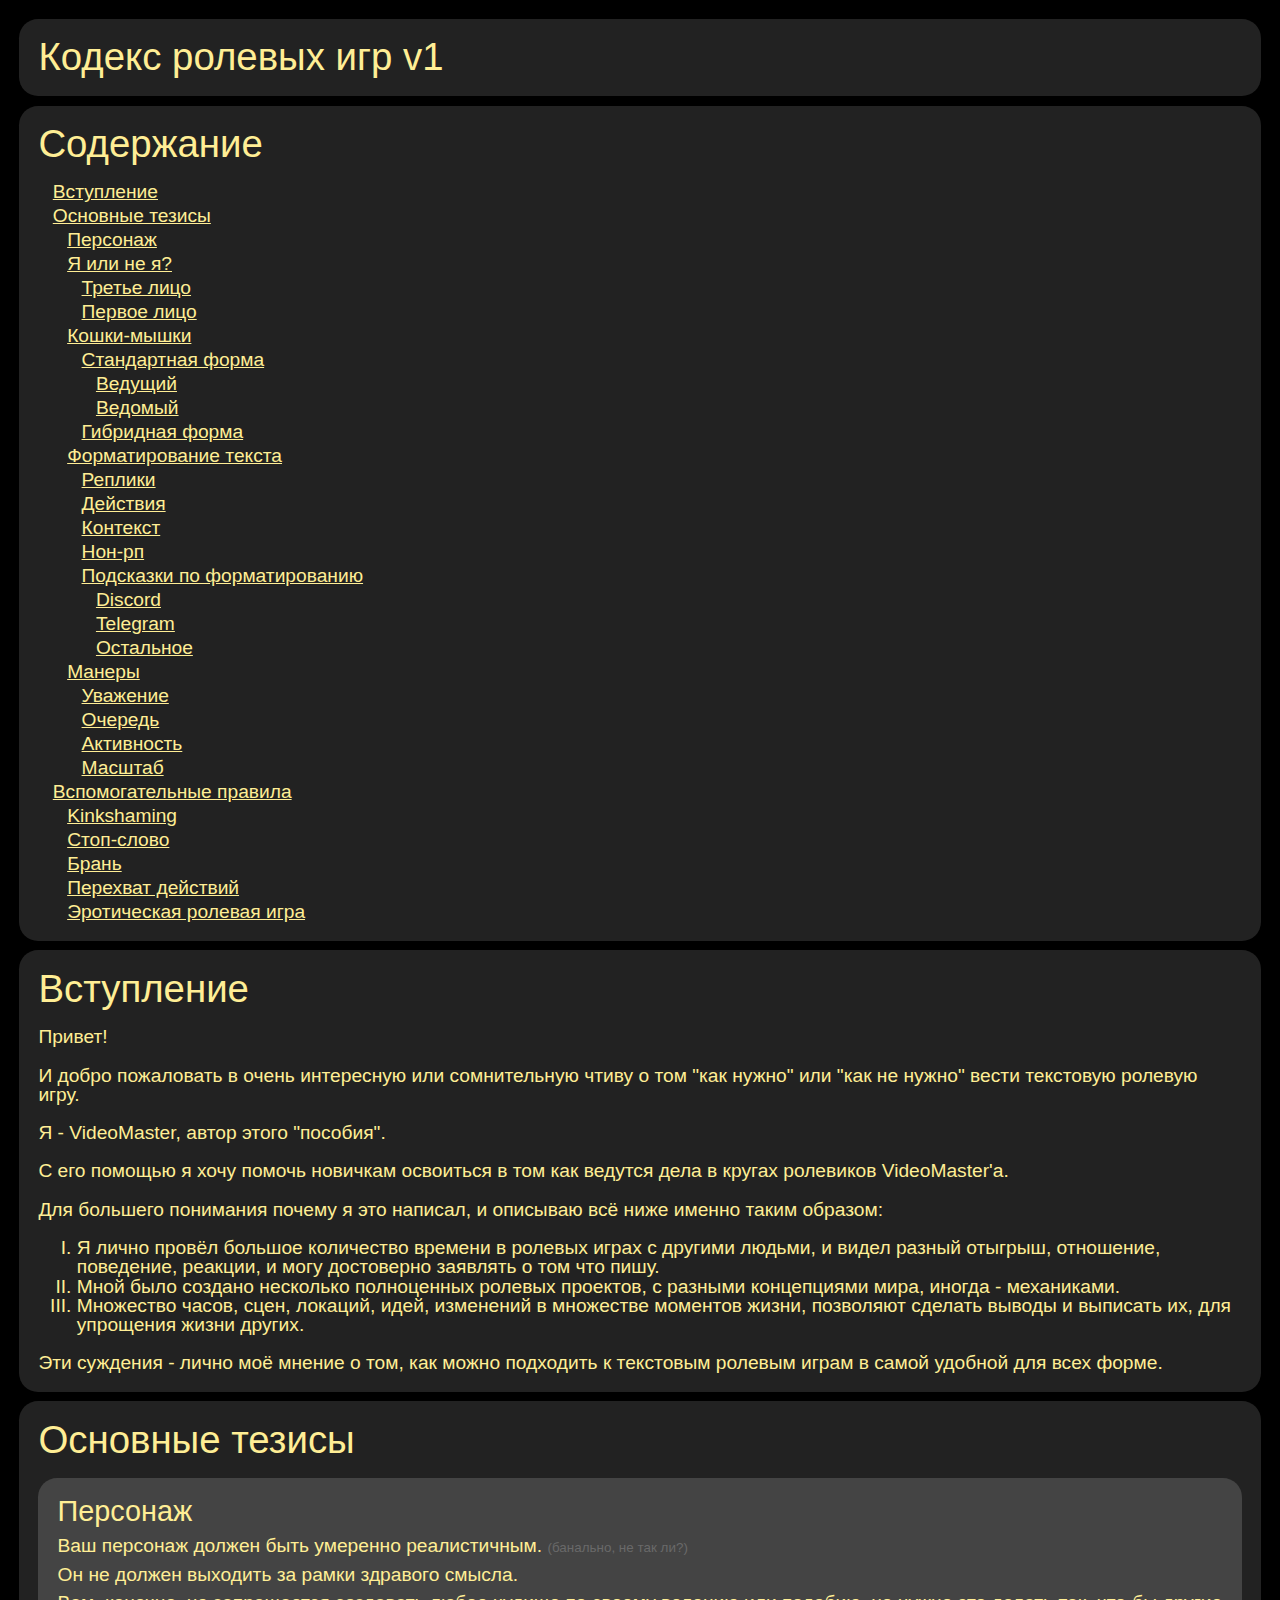
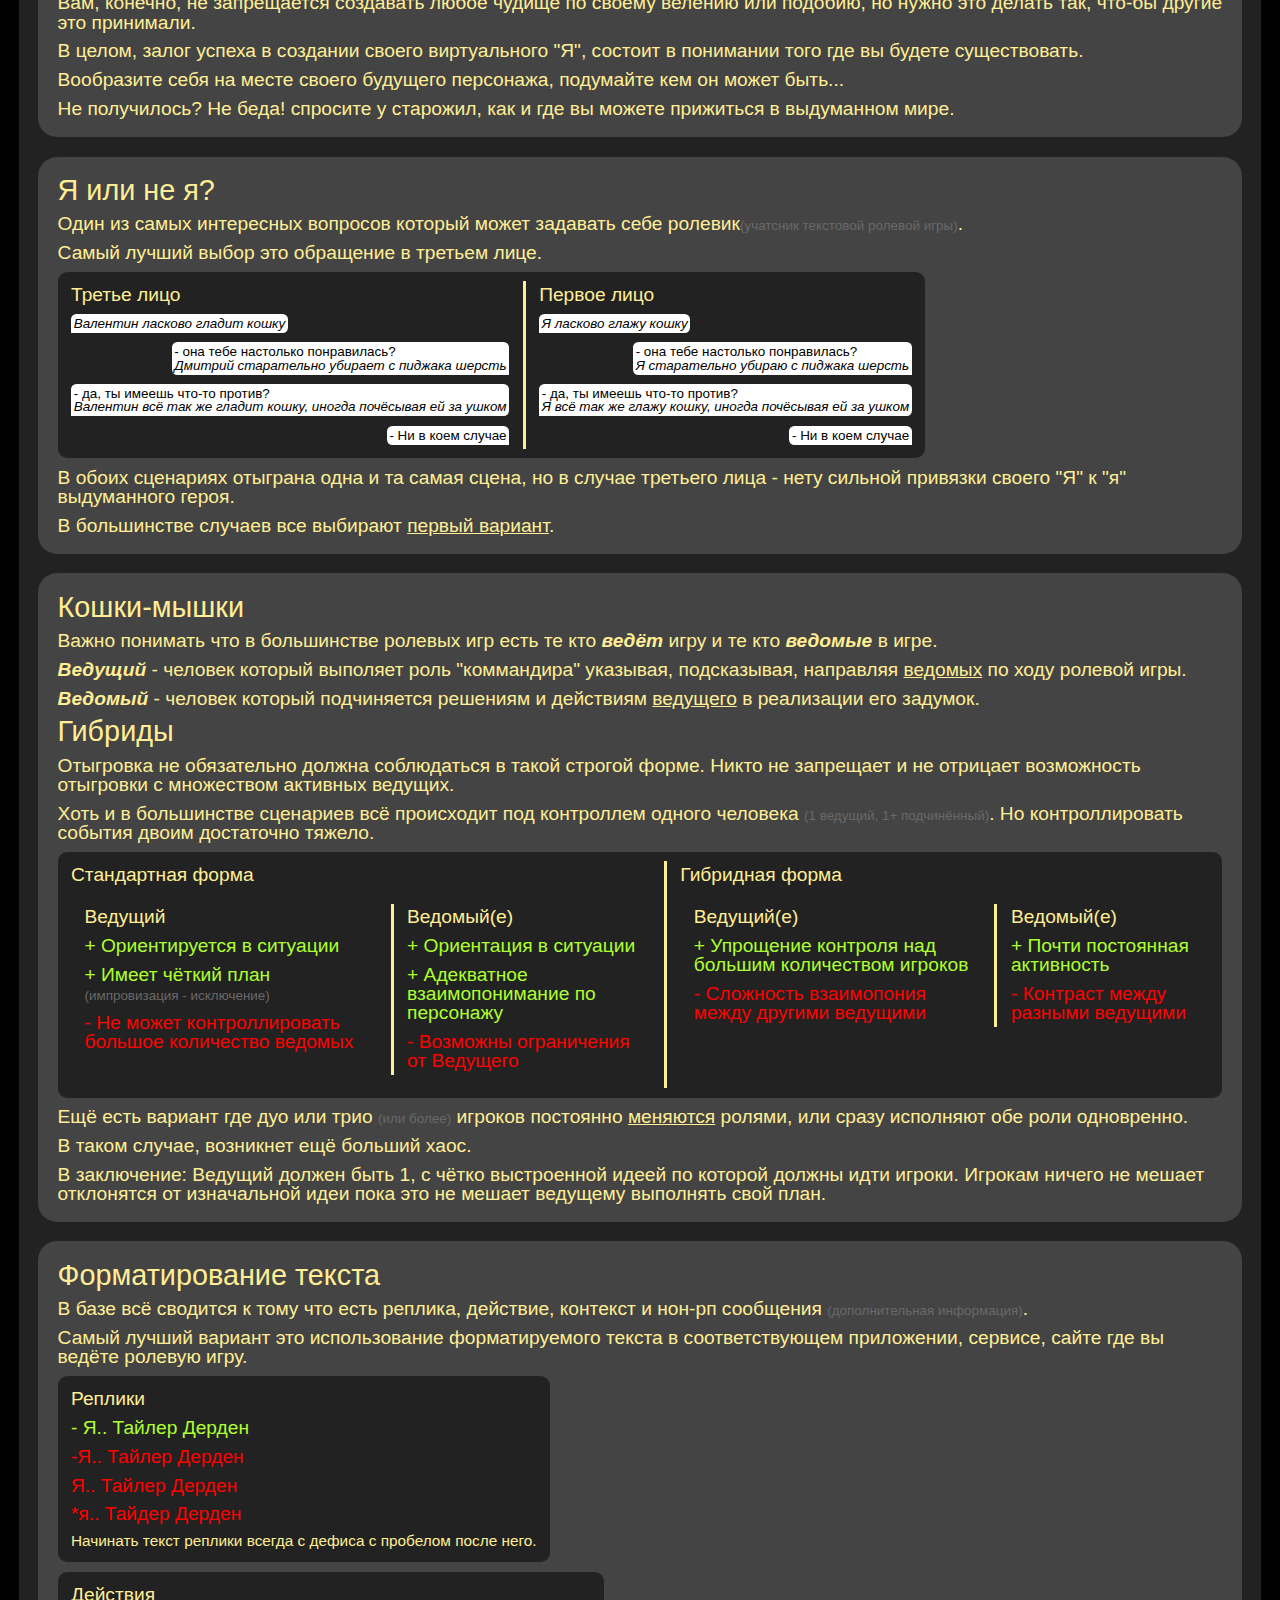
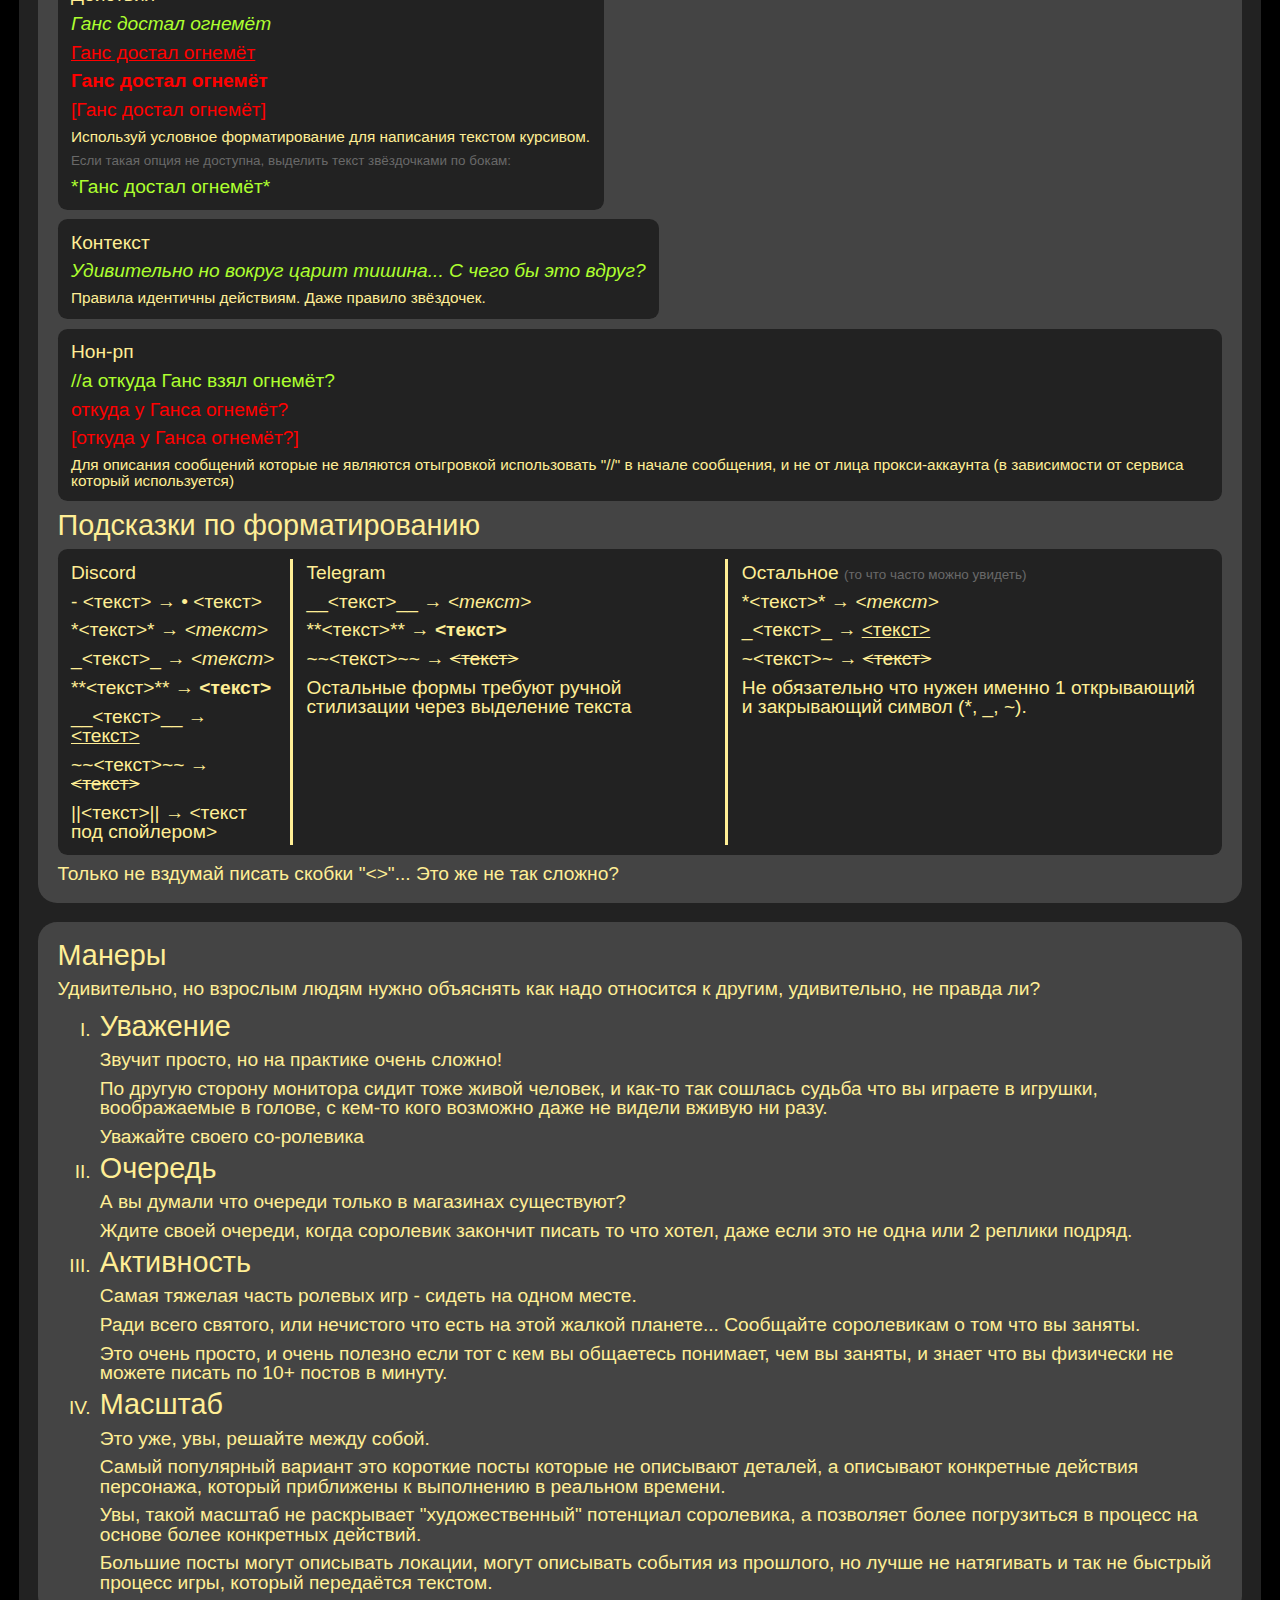
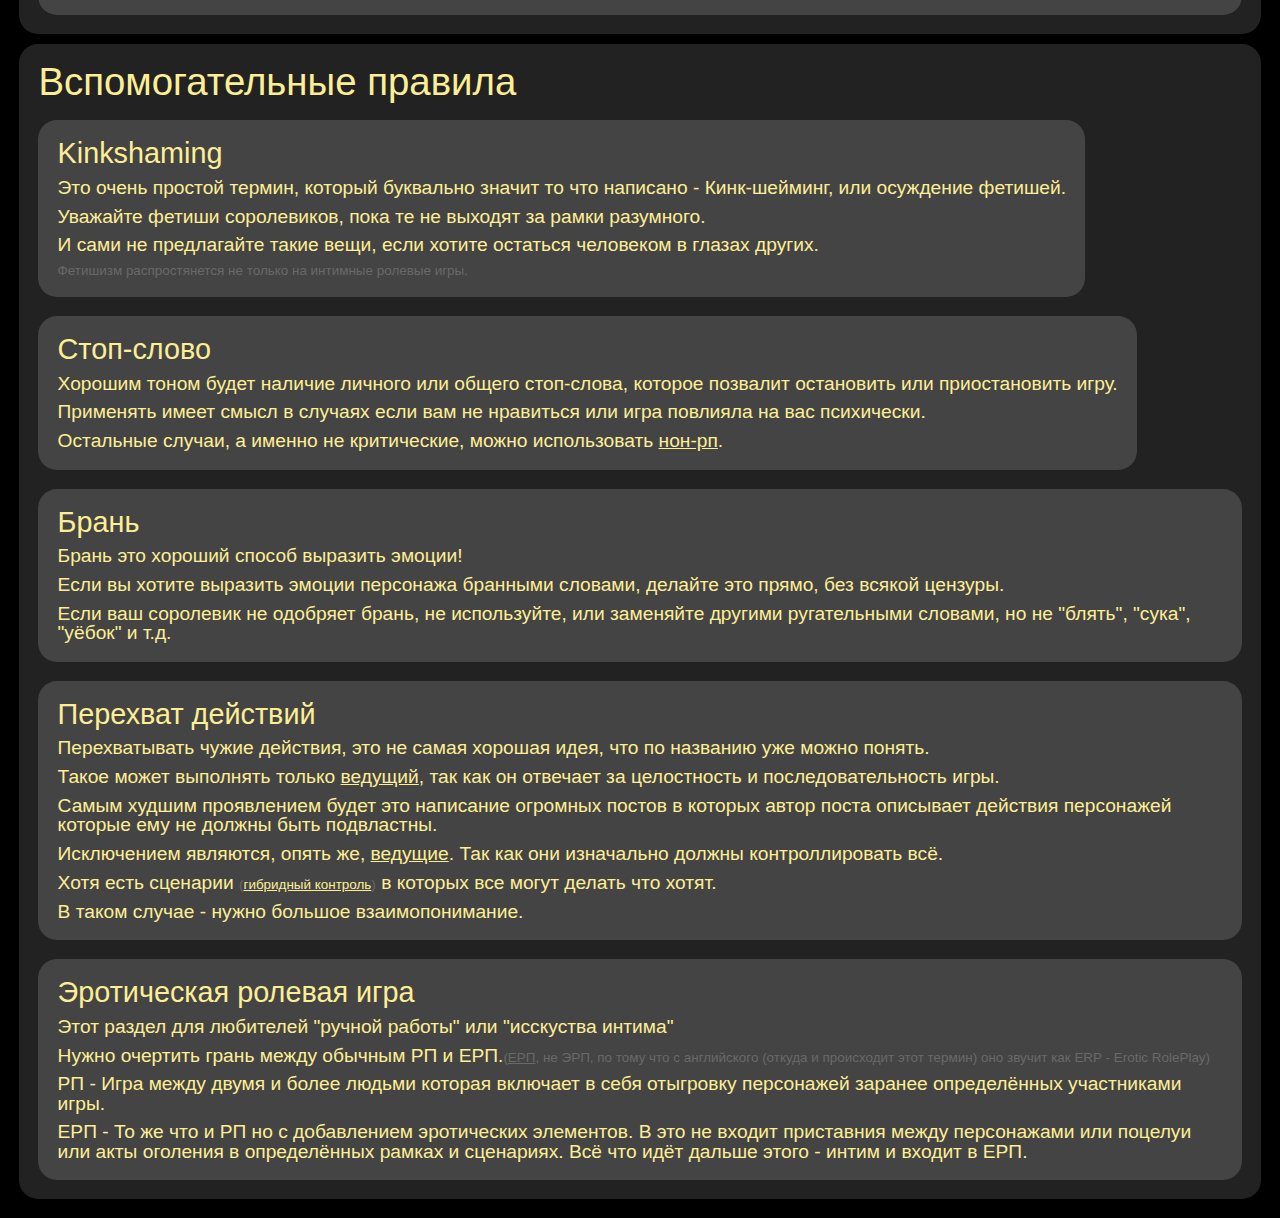
==== commit bbd6ead8: "ERP row" ====
--- a/index.html
+++ b/index.html
@@ -380,6 +380,7 @@
                     <a onclick="elemScroll('stopword')">Стоп-слово</a>
                     <a onclick="elemScroll('swearing')">Брань</a>
                     <a onclick="elemScroll('action-override')">Перехват действий</a>
+                    <a onclick="elemScroll('ERP')">Эротическая ролевая игра</a>
                 </div>
             </div>
         </div>
@@ -714,6 +715,13 @@
                 <p>Хотя есть сценарии <st>(<a onclick="elemScroll('hybrid-storytelling')">гибридный контроль</a>)</st> в которых все могут делать что хотят.</p>
                 <p>В таком случае - нужно большое взаимопонимание.</p>
             </div>
+            <div class="special-container" id="ERP">
+                <h2>Эротическая ролевая игра</h2>
+                <p>Этот раздел для любителей "ручной работы" или "исскуства интима"</p>
+                <p>Нужно очертить грань между обычным РП и ЕРП.<st>(<u>ЕРП</u>, не ЭРП, по тому что с английского (откуда и происходит этот термин) оно звучит как ERP - Erotic RolePlay)</st></p>
+                <p>РП - Игра между двумя и более людьми которая включает в себя отыгровку персонажей заранее определённых участниками игры.</p>
+                <p>ЕРП - То же что и РП но с добавлением эротических элементов. В это не входит приставния между персонажами или поцелуи или акты оголения в определённых рамках и сценариях. Всё что идёт дальше этого - интим и входит в ЕРП.</p>
+            </div>
         </div>
     </div>
 
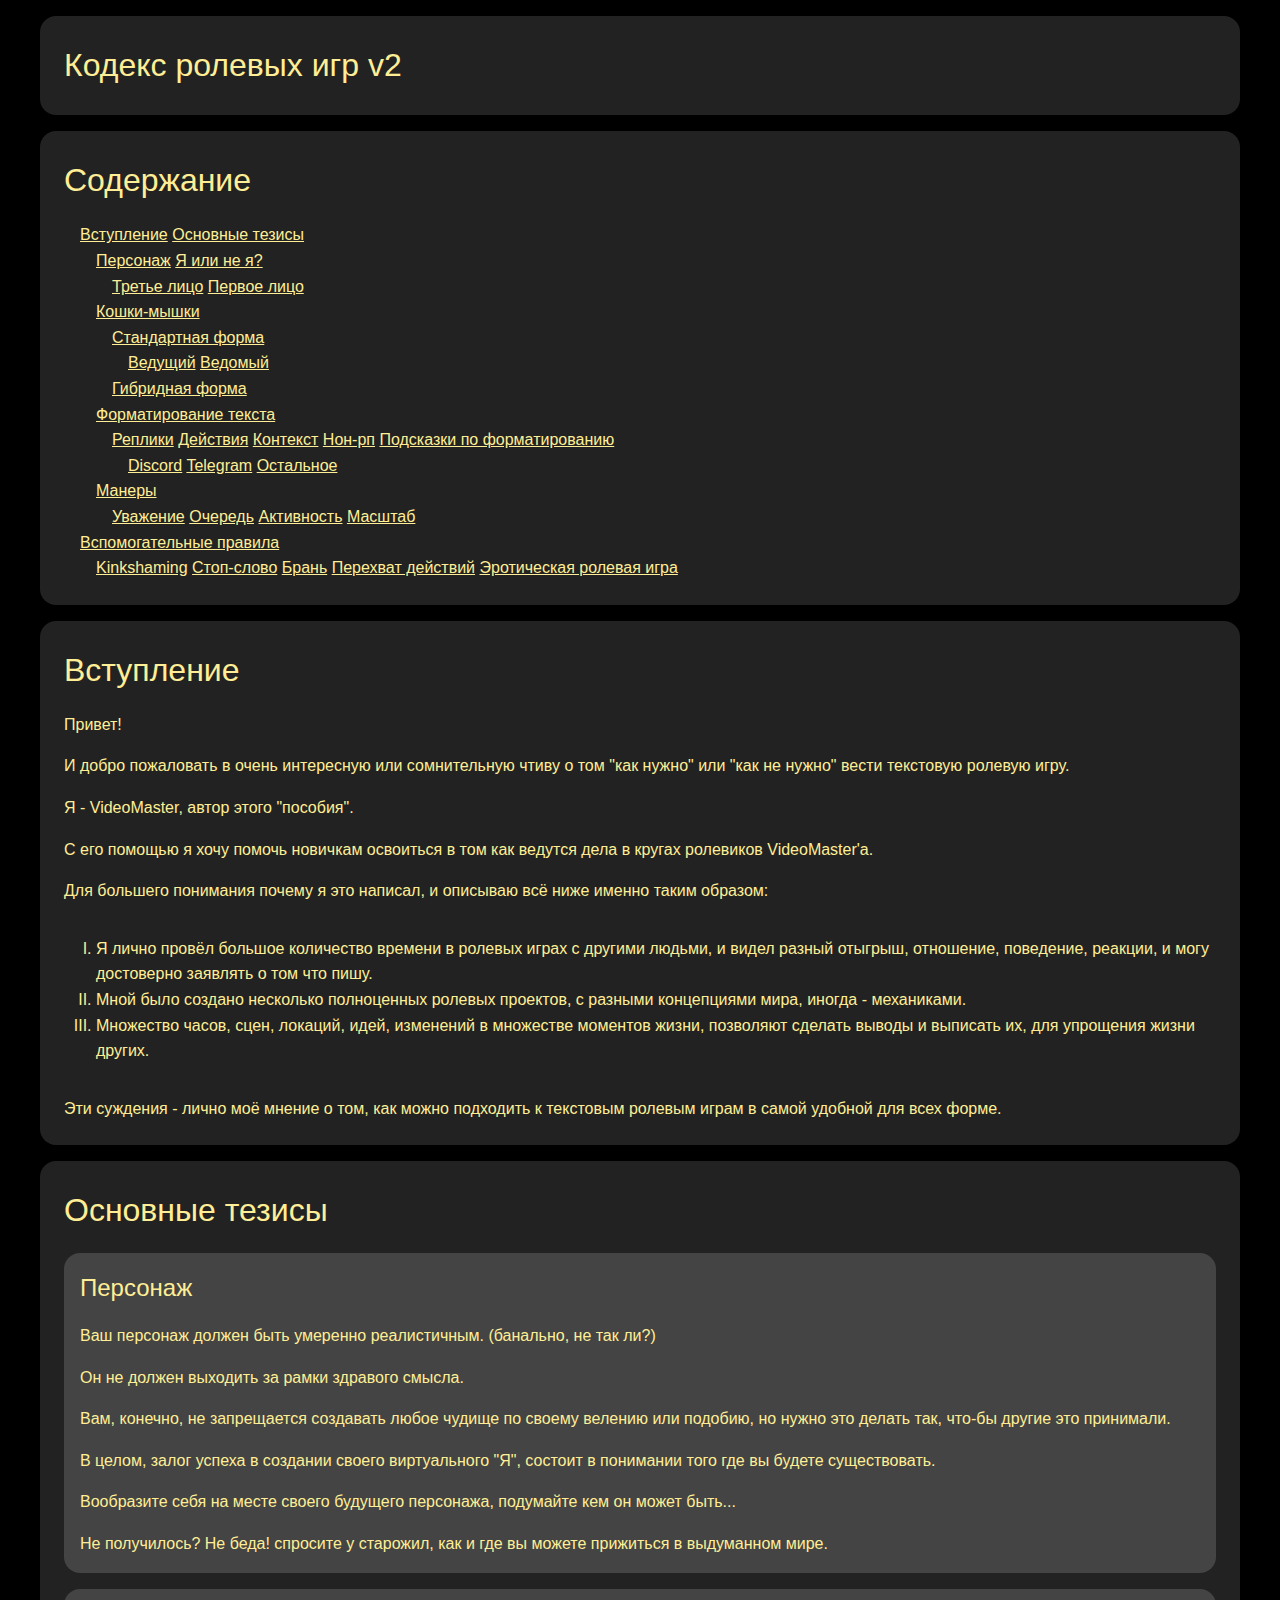
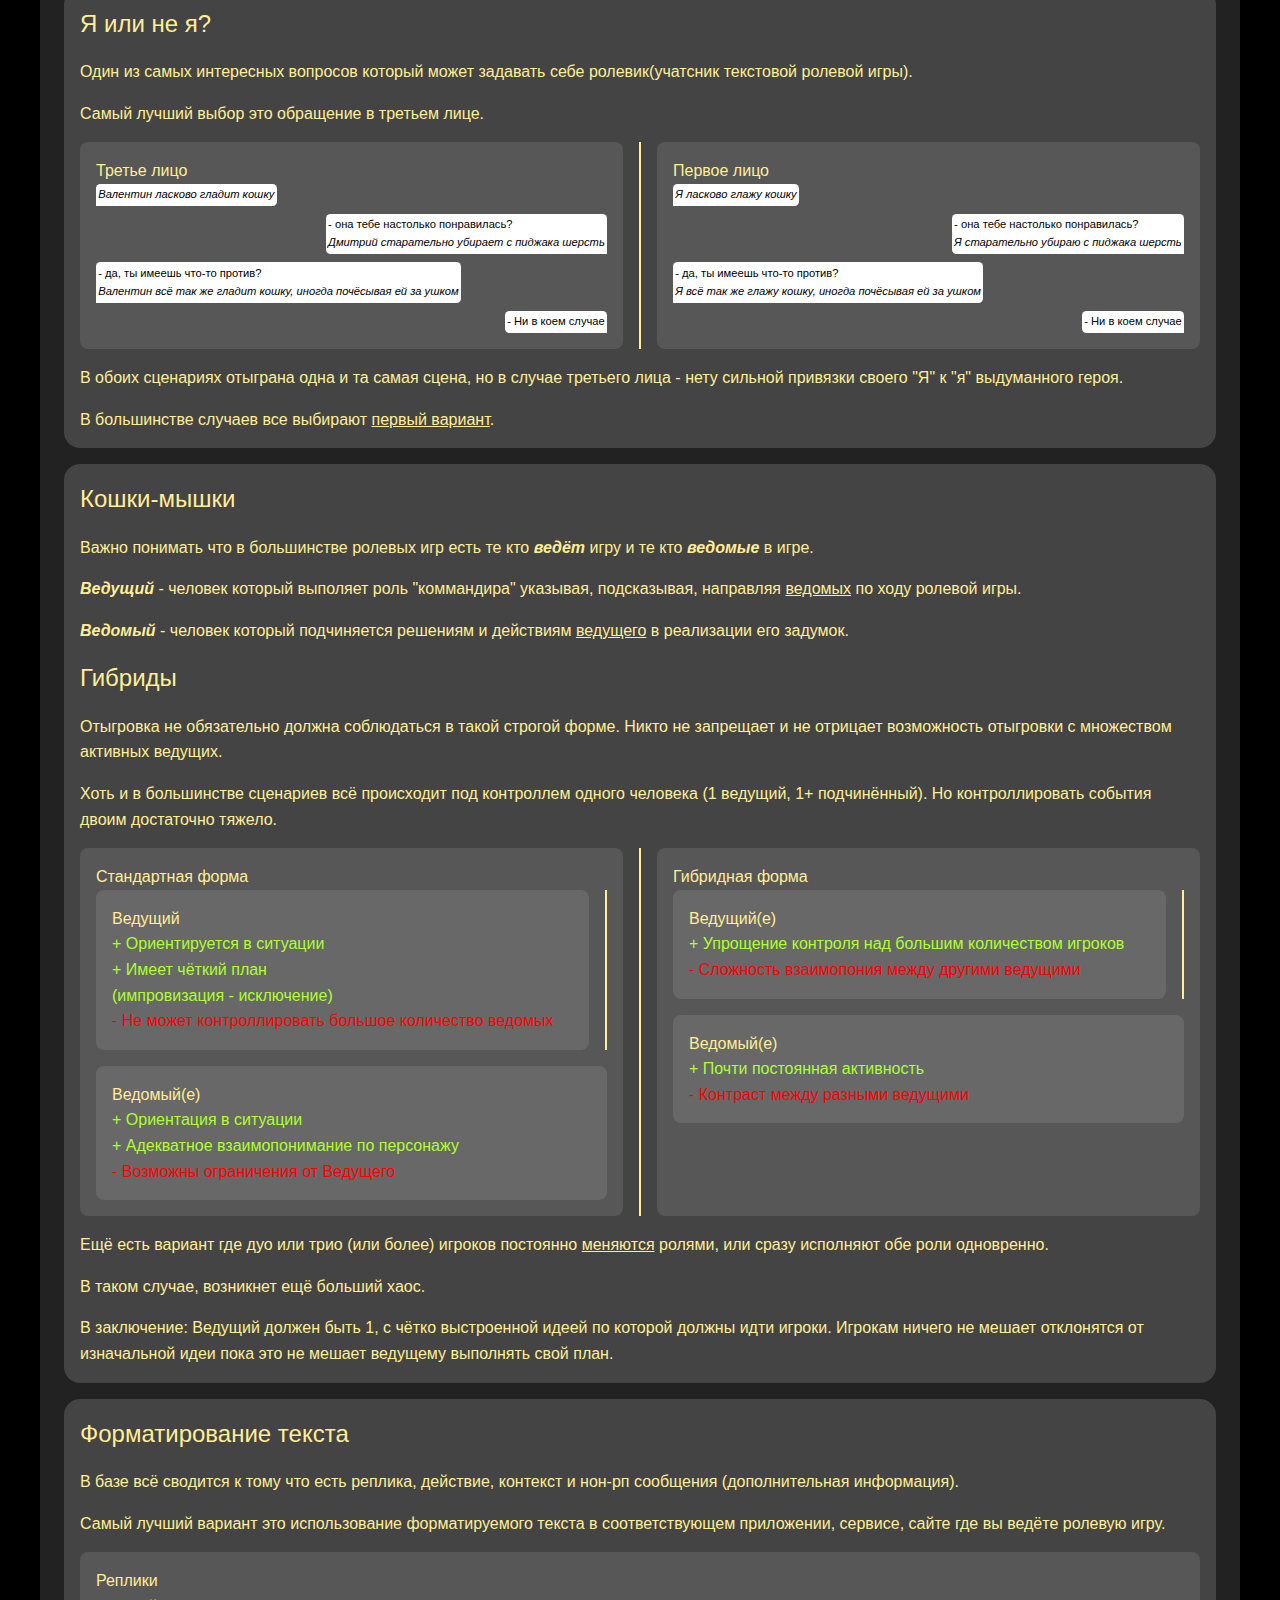
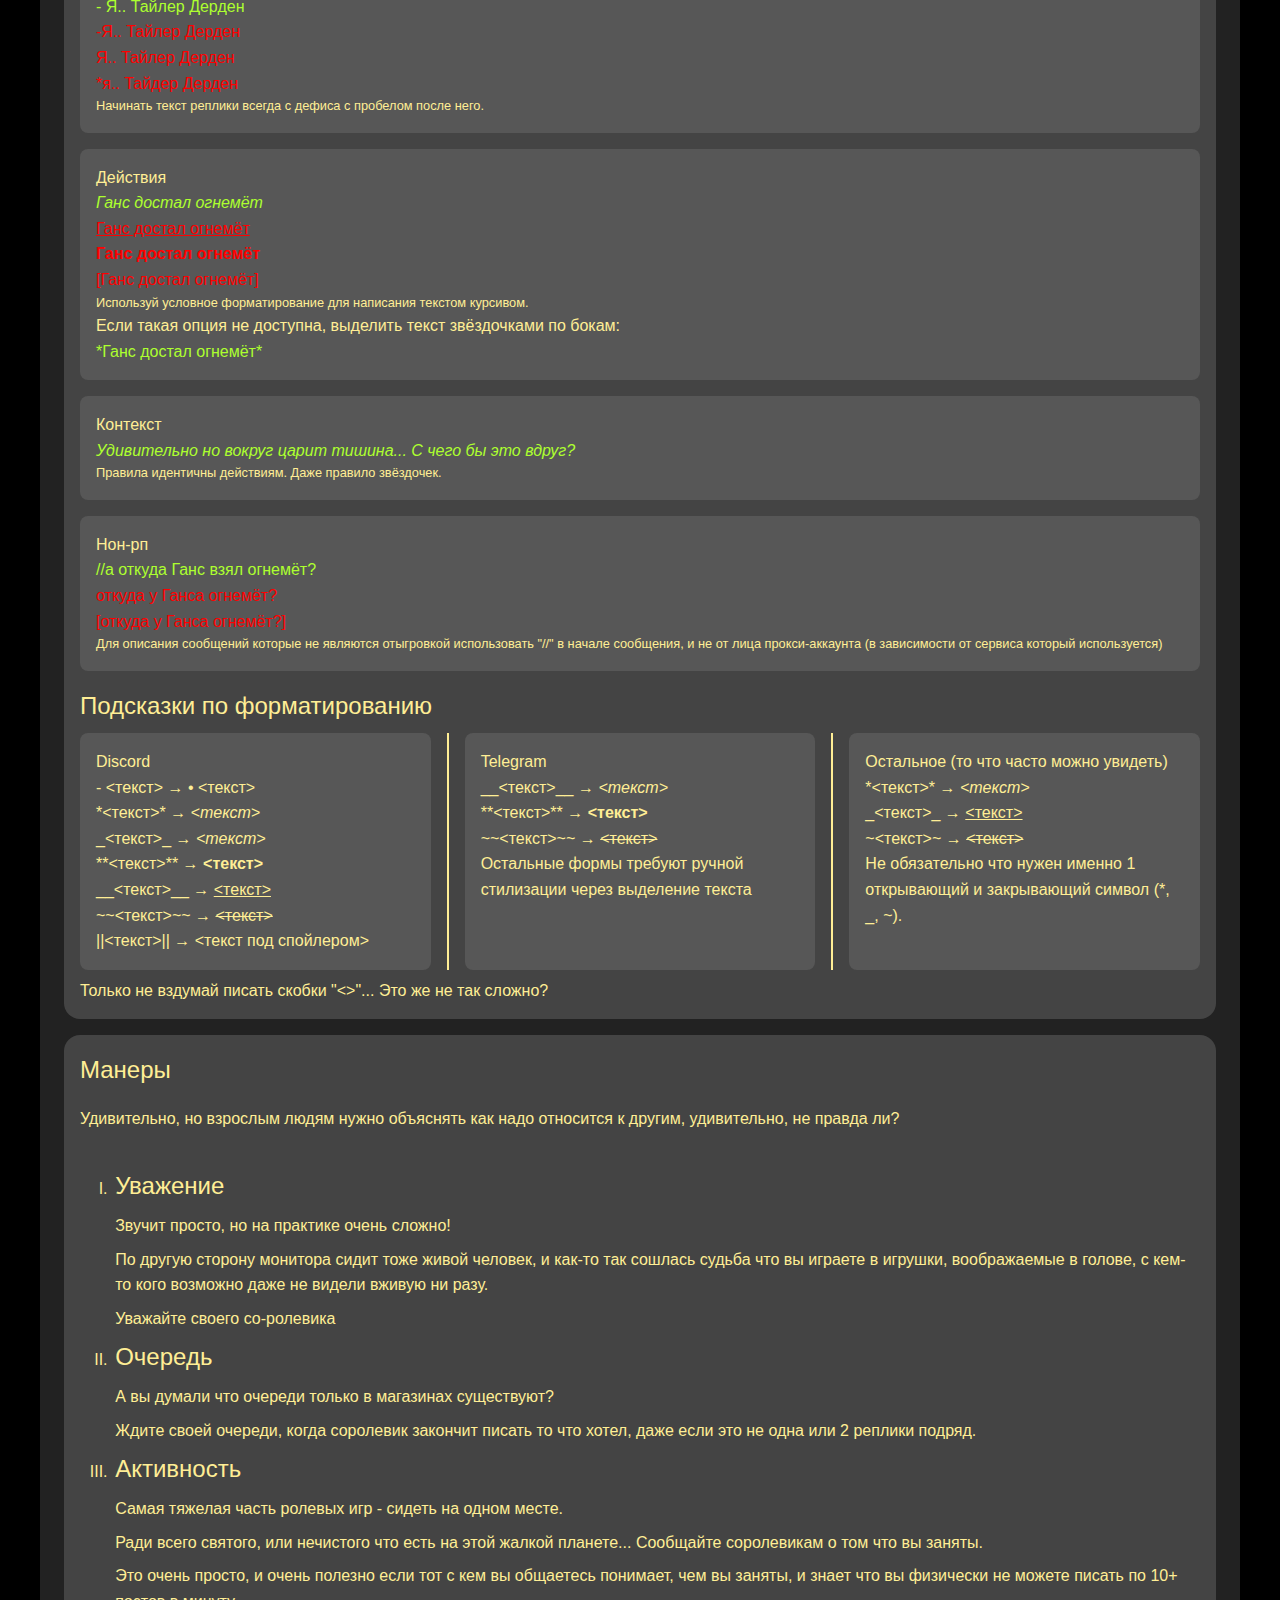
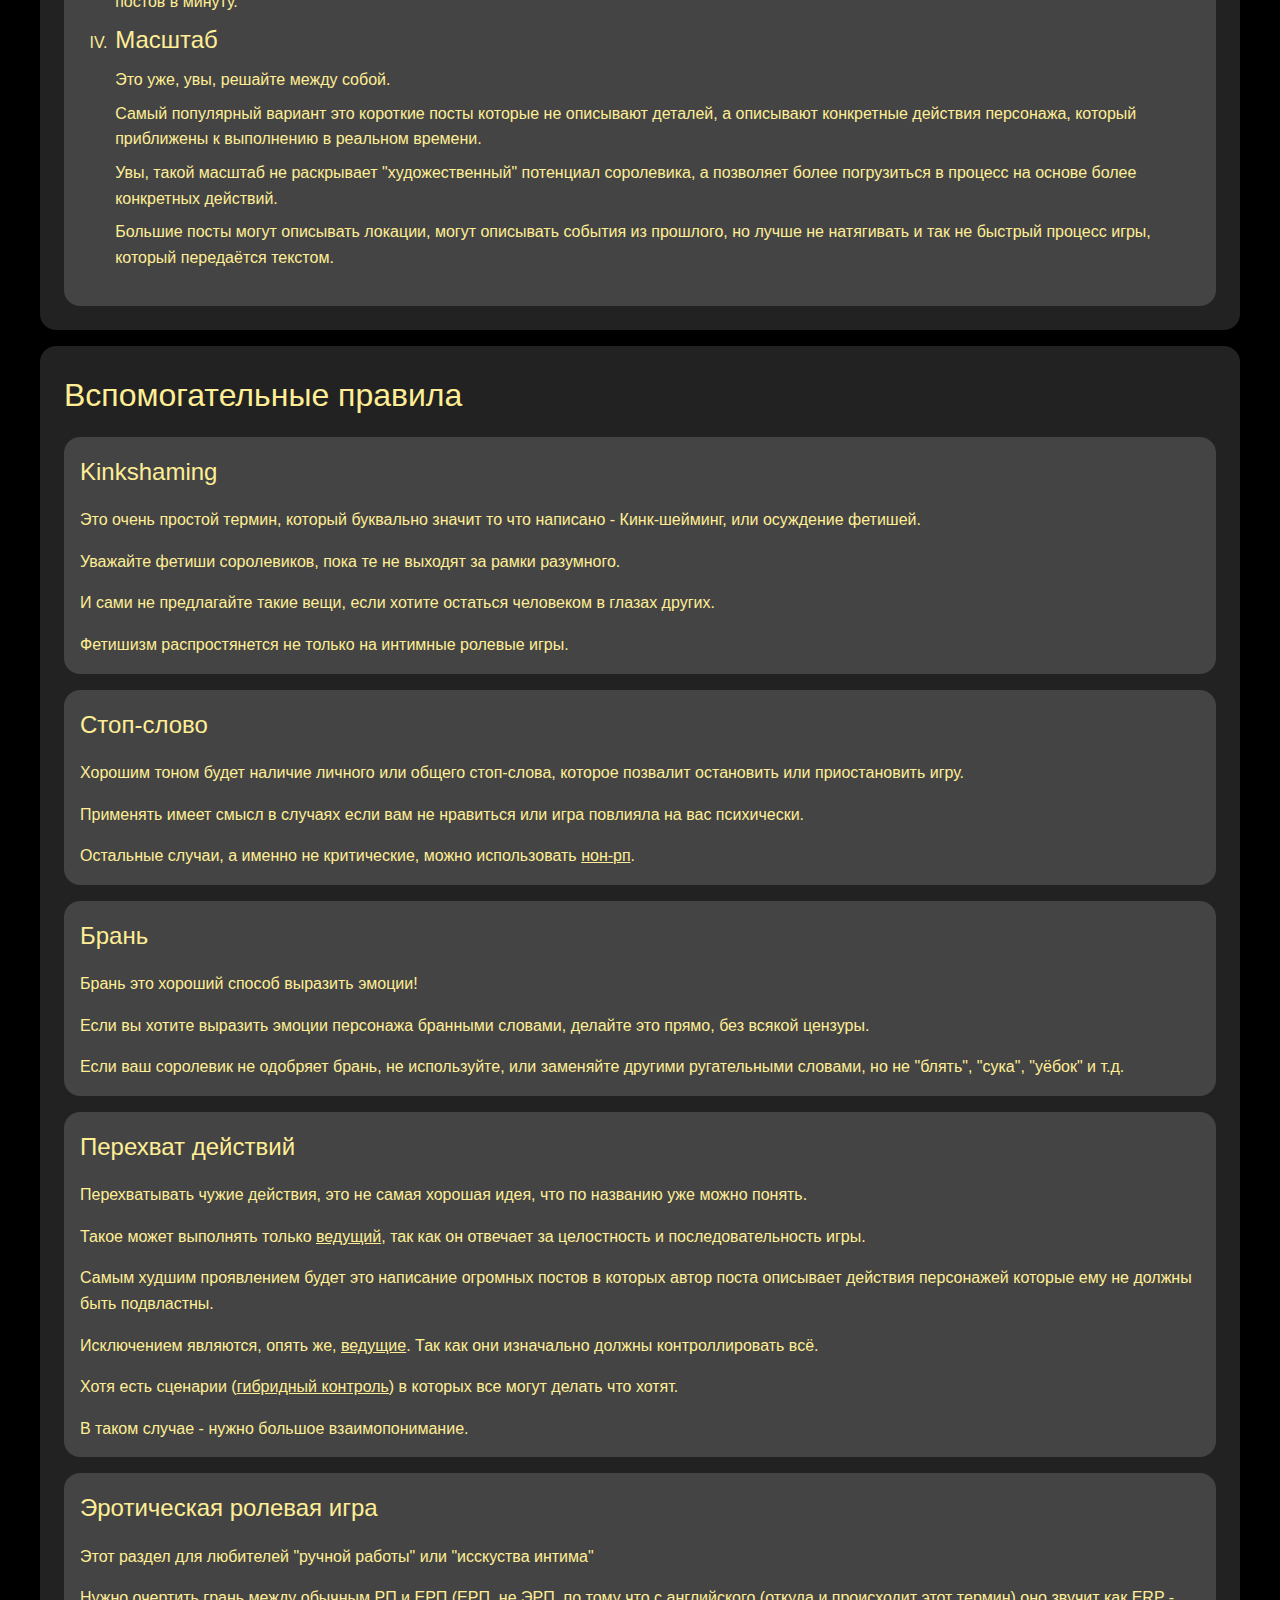
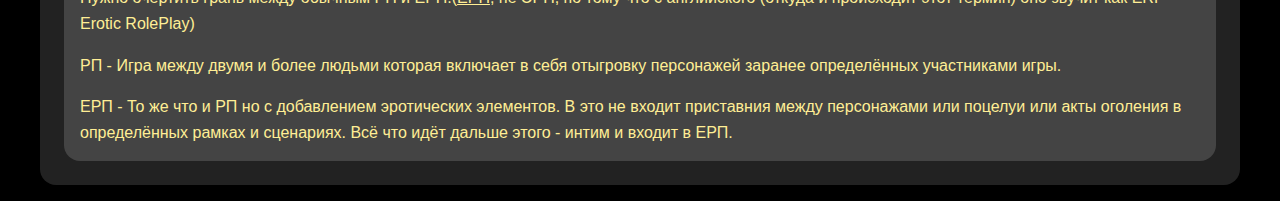
==== commit 057bbe2e: "update to v2" ====
--- a/index.html
+++ b/index.html
@@ -5,332 +5,14 @@
     <meta charset="UTF-8">
     <meta name="viewport" content="width=device-width, initial-scale=1.0">
     <title>Кодекс ролевика</title>
-    <!-- nullify styles -->
-    <style>
-        html,
-        body,
-        div,
-        span,
-        applet,
-        object,
-        iframe,
-        h1,
-        h2,
-        h3,
-        h4,
-        h5,
-        h6,
-        p,
-        blockquote,
-        pre,
-        a,
-        abbr,
-        acronym,
-        address,
-        big,
-        cite,
-        code,
-        del,
-        dfn,
-        em,
-        img,
-        ins,
-        kbd,
-        q,
-        s,
-        samp,
-        small,
-        strike,
-        strong,
-        sub,
-        sup,
-        tt,
-        var,
-        center,
-        dl,
-        dt,
-        dd,
-        ol,
-        ul,
-        li,
-        fieldset,
-        form,
-        label,
-        legend,
-        table,
-        caption,
-        tbody,
-        tfoot,
-        thead,
-        tr,
-        th,
-        td,
-        article,
-        aside,
-        canvas,
-        details,
-        embed,
-        figure,
-        figcaption,
-        footer,
-        header,
-        hgroup,
-        menu,
-        nav,
-        output,
-        ruby,
-        section,
-        summary,
-        time,
-        mark,
-        audio,
-        video {
-            margin: 0;
-            padding: 0;
-            border: 0;
-            font-size: 100%;
-            font: inherit;
-            vertical-align: baseline;
-            scroll-margin-top: 1em;
-        }
-
-        article,
-        aside,
-        details,
-        figcaption,
-        figure,
-        footer,
-        header,
-        hgroup,
-        menu,
-        nav,
-        section {
-            display: block;
-        }
-
-        html {
-            height: 100%;
-        }
-
-        body {
-            line-height: 1;
-        }
-
-        ol,
-        ul {
-            list-style: none;
-        }
-
-        blockquote,
-        q {
-            quotes: none;
-        }
-
-        blockquote:before,
-        blockquote:after,
-        q:before,
-        q:after {
-            content: '';
-            content: none;
-        }
-
-        table {
-            border-collapse: collapse;
-            border-spacing: 0;
-        }
-    </style>
-
-    <!-- main style -->
-    <style>
-        html {
-            font-family: Arial, Helvetica, sans-serif;
-            font-size: 1.2em;
-
-            --color1: #000;
-            --color2: #222;
-            --color3: #444;
-
-            --font-color: #ffee95;
-            --font-hover: #f68b00;
-
-            scroll-behavior: smooth;
-        }
-
-        body {
-            display: flex;
-            align-items: center;
-            justify-content: center;
-            flex-direction: column;
-
-            background-color: var(--color1);
-            color: var(--font-color);
-            padding: 1em;
-        }
-
-        a {
-            color: var(--font-color);
-            transition: 0.1s;
-            cursor: pointer;
-            text-decoration: underline;
-            width: fit-content;
-        }
-
-        a:hover {
-            color: var(--font-hover);
-            ;
-        }
-
-        h1 {
-            font-size: 2em;
-        }
-
-        h2 {
-            font-size: 1.5em;
-        }
-
-        .container {
-            display: flex;
-            flex-direction: column;
-            gap: 0.5em;
-        }
-
-        .container>* {
-            background-color: var(--color2);
-            border-radius: 1em;
-            padding: 1em;
-
-            display: flex;
-            flex-direction: column;
-            gap: 1em;
-        }
-
-        .special-container {
-            background-color: var(--color3);
-            border-radius: 1em;
-            padding: 1em;
-            width: fit-content;
-
-            display: flex;
-            flex-direction: column;
-            gap: 0.5em;
-        }
-
-        st {
-            color: #696969;
-            font-size: 0.7em;
-        }
-
-        .compare {
-            display: flex;
-            flex-direction: row;
-            gap: 0.5em;
-
-            background-color: var(--color2);
-            padding: 0.5em;
-
-            width: fit-content;
-            border-radius: 0.5em;
-        }
-
-        .compare .splitter {
-            background-color: #ffee95;
-            min-width: 3px;
-            flex: 1;
-        }
-
-        .compare .compare-block {
-            display: flex;
-            flex-direction: column;
-            gap: 0.5em;
-            padding: 0.2em;
-            border-radius: 0.2em;
-        }
-
-        .scroll-target {
-            animation: ping 1s forwards;
-        }
-
-        @keyframes ping {
-            0% {
-                outline: solid 2px transparent;
-            }
-
-            25% {
-                outline: solid 2px var(--font-hover);
-            }
-
-            50% {
-                outline: solid 2px transparent;
-            }
-
-            75% {
-                outline: solid 2px var(--font-hover);
-            }
-
-            100% {
-                outline: solid 2px transparent;
-            }
-        }
-
-        .p {
-            color: greenyellow;
-        }
-
-        .n {
-            color: red;
-        }
-
-        .contained {
-            display: flex;
-            flex-direction: column;
-            gap: 0.25em;
-            padding-left: 0.75em;
-        }
-    </style>
-    <script>
-        function elemScroll(elemID) {
-            const targetElement = document.querySelector("#" + elemID);
-
-            if (!targetElement) {
-                console.error("Элемент с ID " + elemID + " не найден.");
-                return;
-            }
-
-            const rect = targetElement.getBoundingClientRect();
-            const isInViewport = rect.top >= 0 && rect.left >= 0 && rect.bottom <= (window.innerHeight || document.documentElement.clientHeight) && rect.right <= (window.innerWidth || document.documentElement.clientWidth);
-
-            if (!isInViewport) {
-                targetElement.scrollIntoView({ behavior: "smooth", block: "start" });
-            } else {
-                targetElement.classList.add("scroll-target");
-                setTimeout(() => {
-                    targetElement.classList.remove("scroll-target");
-                }, 1000);
-            }
-
-            let isScrolling;
-            const onScroll = () => {
-                clearTimeout(isScrolling);
-
-                isScrolling = setTimeout(() => {
-                    window.removeEventListener("scroll", onScroll);
-                    targetElement.classList.add("scroll-target");
-
-                    setTimeout(() => {
-                        targetElement.classList.remove("scroll-target");
-                    }, 1000);
-                }, 150);
-            };
-
-            window.addEventListener("scroll", onScroll);
-        }
-    </script>
+    <link rel="stylesheet" href="styles.css">
+    <script src="script.js" defer></script>
 </head>
 
 <body>
     <div class="container">
         <div>
-            <h1>Кодекс ролевых игр v1</h1>
+            <h1>Кодекс ролевых игр v2</h1>
         </div>
         <div>
             <h1>Содержание</h1>
@@ -711,16 +393,23 @@
                     целостность и последовательность игры.</p>
                 <p>Самым худшим проявлением будет это написание огромных постов в которых автор поста описывает действия
                     персонажей которые ему не должны быть подвластны.</p>
-                <p>Исключением являются, опять же, <a onclick="elemScroll('leader')">ведущие</a>. Так как они изначально должны контроллировать всё.</p>
-                <p>Хотя есть сценарии <st>(<a onclick="elemScroll('hybrid-storytelling')">гибридный контроль</a>)</st> в которых все могут делать что хотят.</p>
+                <p>Исключением являются, опять же, <a onclick="elemScroll('leader')">ведущие</a>. Так как они изначально
+                    должны контроллировать всё.</p>
+                <p>Хотя есть сценарии <st>(<a onclick="elemScroll('hybrid-storytelling')">гибридный контроль</a>)</st> в
+                    которых все могут делать что хотят.</p>
                 <p>В таком случае - нужно большое взаимопонимание.</p>
             </div>
             <div class="special-container" id="ERP">
                 <h2>Эротическая ролевая игра</h2>
                 <p>Этот раздел для любителей "ручной работы" или "исскуства интима"</p>
-                <p>Нужно очертить грань между обычным РП и ЕРП.<st>(<u>ЕРП</u>, не ЭРП, по тому что с английского (откуда и происходит этот термин) оно звучит как ERP - Erotic RolePlay)</st></p>
-                <p>РП - Игра между двумя и более людьми которая включает в себя отыгровку персонажей заранее определённых участниками игры.</p>
-                <p>ЕРП - То же что и РП но с добавлением эротических элементов. В это не входит приставния между персонажами или поцелуи или акты оголения в определённых рамках и сценариях. Всё что идёт дальше этого - интим и входит в ЕРП.</p>
+                <p>Нужно очертить грань между обычным РП и ЕРП.<st>(<u>ЕРП</u>, не ЭРП, по тому что с английского
+                        (откуда и происходит этот термин) оно звучит как ERP - Erotic RolePlay)</st>
+                </p>
+                <p>РП - Игра между двумя и более людьми которая включает в себя отыгровку персонажей заранее
+                    определённых участниками игры.</p>
+                <p>ЕРП - То же что и РП но с добавлением эротических элементов. В это не входит приставния между
+                    персонажами или поцелуи или акты оголения в определённых рамках и сценариях. Всё что идёт дальше
+                    этого - интим и входит в ЕРП.</p>
             </div>
         </div>
     </div>
--- a/styles.css
+++ b/styles.css
@@ -0,0 +1,191 @@
+/* Общие стили */
+html, body, div, span, applet, object, iframe,
+h1, h2, h3, h4, h5, h6, p, blockquote, pre,
+a, abbr, acronym, address, big, cite, code,
+del, dfn, em, img, ins, kbd, q, s, samp,
+small, strike, strong, sub, sup, tt, var,
+article, aside, canvas, details, embed, 
+figure, figcaption, footer, header, hgroup,
+menu, nav, output, ruby, section, summary,
+time, mark, audio, video {
+    margin: 0;
+    padding: 0;
+    border: 0;
+    font-size: 100%;
+    font: inherit;
+    vertical-align: baseline;
+}
+
+article, aside, details, figcaption, figure,
+footer, header, hgroup, menu, nav, section {
+    display: block;
+}
+
+html {
+    height: 100%;
+    scroll-behavior: smooth;
+    font-size: 1em;
+}
+
+body {
+    font-family: Arial, Helvetica, sans-serif;
+    line-height: 1.6;
+    background-color: #000;
+    color: #ffee95;
+    padding: 1em;
+    display: flex;
+    flex-direction: column;
+    align-items: center;
+}
+
+/* Переменные */
+:root {
+    --color1: #000;
+    --color2: #222;
+    --color3: #444;
+    --font-color: #ffee95;
+    --font-hover: #f68b00;
+}
+
+/* Основные элементы */
+a {
+    color: var(--font-color);
+    text-decoration: underline;
+    transition: color 0.2s;
+}
+
+a:hover {
+    color: var(--font-hover);
+}
+
+h1 {
+    font-size: 2rem;
+}
+
+h2 {
+    font-size: 1.5rem;
+}
+
+.contained {
+    padding-left: 1rem;
+}
+
+/* Контейнеры */
+.container {
+    max-width: 1200px;
+    width: 100%;
+    display: flex;
+    flex-direction: column;
+    gap: 1rem;
+}
+
+.container > * {
+    background: var(--color2);
+    border-radius: 1rem;
+    padding: 1.5rem;
+    box-shadow: 0 2px 5px rgba(0,0,0,0.2);
+
+    display: flex;
+    flex-direction: column;
+    gap: 1rem;
+}
+
+.special-container {
+    background: var(--color3);
+    border-radius: 1rem;
+    padding: 1rem;
+    
+    display: flex;
+    flex-direction: column;
+    gap: 1rem;
+}
+
+/* Сравнительные блоки */
+.compare {
+    display: flex;
+    gap: 1rem;
+    flex-wrap: wrap;
+}
+
+.compare-block {
+    flex: 1;
+    min-width: 300px;
+    padding: 1rem;
+    background: rgba(255,255,255,0.1);
+    border-radius: 0.5rem;
+    box-sizing: border-box;
+}
+
+.splitter {
+    width: 2px;
+    background: var(--font-color);
+}
+
+.p {
+    color: greenyellow;
+}
+
+.n {
+    color: red;
+}
+
+.scroll-target {
+    animation: ping 1s forwards;
+}
+
+/* Анимации */
+@keyframes ping {
+    0% { outline: solid 2px transparent; }
+    25% { outline: solid 2px var(--font-hover); }
+    50% { outline: solid 2px transparent; }
+    75% { outline: solid 2px var(--font-hover); }
+    100% { outline: solid 2px transparent; }
+}
+
+/* Медиа-запросы для мобильных */
+@media (max-width: 768px) {
+    html {
+        font-size: 0.9em;
+    }
+
+    .container > * {
+        padding: 1rem;
+    }
+
+    .compare {
+        flex-direction: column;
+    }
+
+    .compare-block {
+        min-width: unset;
+        width: 100%;
+    }
+
+    .splitter {
+        width: 100%;
+        height: 2px;
+    }
+
+    .contained {
+        padding-left: 1rem;
+    }
+}
+
+@media (max-width: 480px) {
+    body {
+        padding: 0.5rem;
+    }
+    
+    h1 {
+        font-size: 1.75rem;
+    }
+    
+    h2 {
+        font-size: 1.25rem;
+    }
+    
+    .container > * {
+        border-radius: 0.75rem;
+        padding: 0.75rem;
+    }
+}